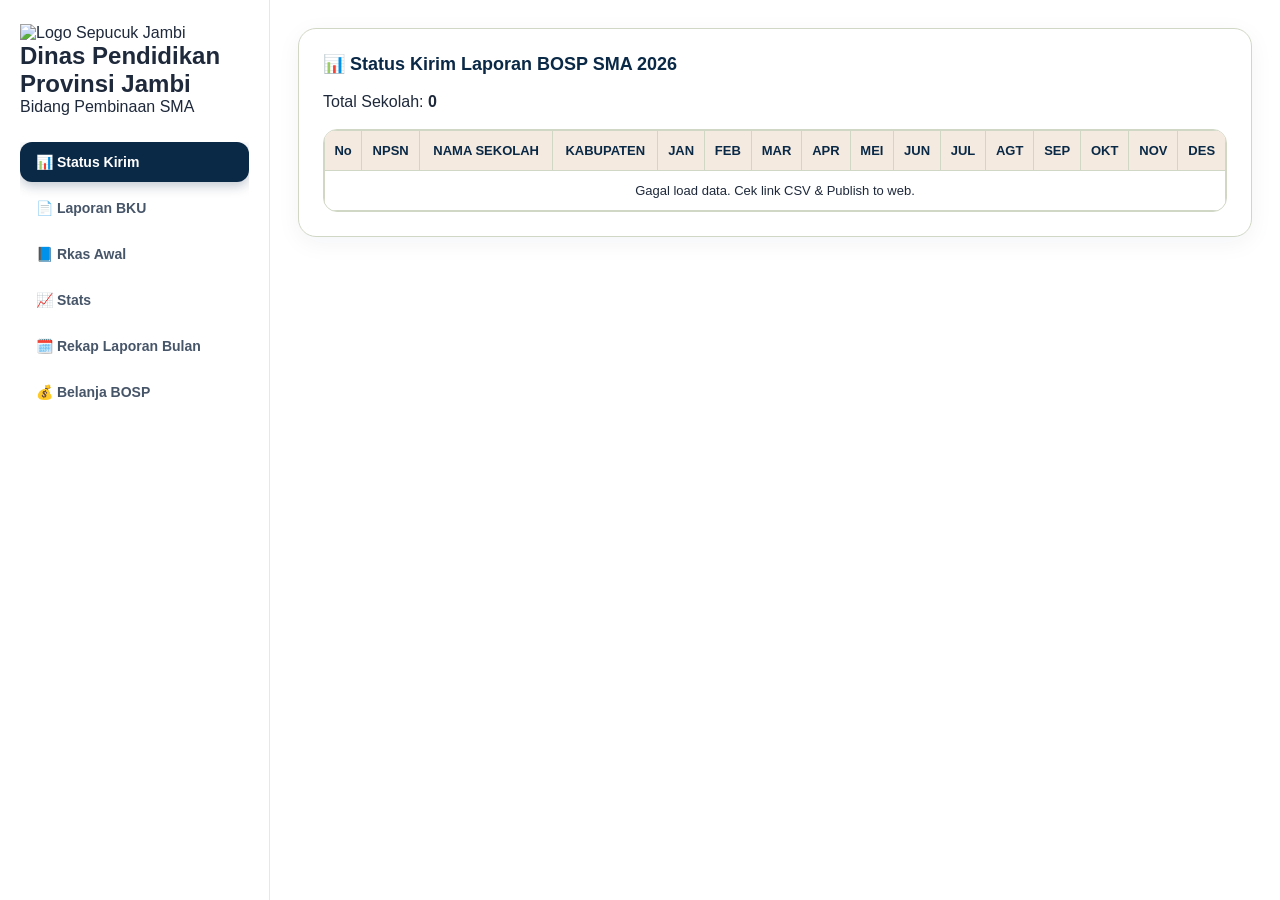
==== index.html @ 5ab10ee8 "index.html" ====
<!DOCTYPE html>
<html lang="id">
<head>
<meta charset="UTF-8"><meta name="viewport" content="width=device-width, initial-scale=1.0">
<link rel="icon" href="favicon.ico">
<title>Dashboard BOSP SMA Jambi 2026</title>
<style>
  :root{--navy:#0A2947;--beige:#F5EADF;--sage:#D1D7C5;--coklat:#8B5A2B;--coklat-hover:#6f4822;--abu:#f8f9fa;--border:#e5e7eb;--teks:#1e293b;}
  *{box-sizing:border-box;margin:0;padding:0;font-family:'Segoe UI',sans-serif}
  body{display:flex;min-height:100vh;background:var(--abu);color:var(--teks)}
.sidebar{width:270px;background:#fff;border-right:1px solid var(--border);padding:24px 20px;display:flex;flex-direction:column;gap:14px;flex-shrink:0;height:100vh;position:sticky;top:0}
.sidebar.logo{display:flex;flex-direction:column;align-items:center;gap:12px;padding-bottom:20px;border-bottom:1px solid var(--sage);text-align:center} /* CENTER TOTAL */
.sidebar.logo img{width:48px!important;height:48px!important;object-fit:contain;background:#fff} /* KECILIN JADI 48PX */
.sidebar.logo.judul{display:flex;flex-direction:column;gap:3px}
.sidebar.logo h2{font-size:15px;font-weight:800;line-height:1.3;color:var(--navy)}
.sidebar.logo p{font-size:12px;font-weight:400;line-height:1.3;color:#475569}
.menu{list-style:none;display:flex;flex-direction:column;gap:6px;margin-top:12px;overflow-y:auto}
.menu a{display:flex;align-items:center;gap:12px;padding:12px 16px;border-radius:12px;text-decoration:none;color:#475569;font-weight:600;font-size:14px;transition:.2s}
.menu a:hover{background:var(--beige);color:var(--navy)}
.menu a.active{background:var(--navy);color:#fff;box-shadow:0 4px 12px rgba(10,41,71,.25)}
.main{flex:1;padding:28px;overflow-y:auto;background:#fff}
.page{display:none}.page.active{display:block;animation:fade.3s}
@keyframes fade{from{opacity:0;transform:translateY(8px)}to{opacity:1}}
.card{background:#fff;border:1px solid var(--sage);border-radius:18px;padding:24px;box-shadow:0 6px 24px rgba(10,41,71,.05)}
.card h3{font-size:18px;margin-bottom:18px;font-weight:800;color:var(--navy)}
.form-grid{display:grid;grid-template-columns:1fr 1fr auto;gap:14px;align-items:end}
input,select{width:100%;padding:12px 14px;border:1.5px solid var(--sage);border-radius:12px;font-size:14px}
input:focus,select:focus{outline:none;border-color:var(--navy);box-shadow:0 0 0 3px rgba(10,41,71,.1)}
.btn-primary{background:linear-gradient(180deg,var(--coklat),var(--coklat-hover));color:#fff;border:none;padding:12px 22px;border-radius:12px;font-weight:800;cursor:pointer;box-shadow:0 4px 0 var(--coklat-hover)}
.btn-primary:hover{transform:translateY(-2px)}
table{width:100%;border-collapse:collapse;font-size:13px}
th,td{border:1px solid var(--sage);padding:12px 8px;text-align:center;white-space:nowrap}
th{background:var(--beige);position:sticky;top:0;color:var(--navy);font-weight:800}
td.kiri{text-align:left;font-weight:600}
.ok{color:var(--coklat);font-weight:700}
.kosong{color:#94a3b8}
.table-wrap{overflow-x:auto;margin-top:18px;border:1px solid var(--sage);border-radius:14px}
@media(max-width:900px){body{flex-direction:column}.sidebar{width:100%;height:auto;position:relative}.menu{flex-direction:row;overflow-x:auto}}
</style>
</head>
<body>
  <aside class="sidebar">
    <div class="logo">
      <img src="https://i.ibb.co.com/ppSq2Ly/logo-jambi.png" alt="Logo Sepucuk Jambi">
      <div class="judul">
        <h2>Dinas Pendidikan<br>Provinsi Jambi</h2>
        <p>Bidang Pembinaan SMA</p>
      </div>
    </div>
    <ul class="menu">
      <li><a href="#" class="active" data-page="status">📊 Status Kirim</a></li>
      <li><a href="#" data-page="bku">📄 Laporan BKU</a></li>
      <li><a href="#" data-page="rkas">📘 Rkas Awal</a></li>
      <li><a href="#" data-page="stats">📈 Stats</a></li>
      <li><a href="#" data-page="rekap">🗓️ Rekap Laporan Bulan</a></li>
      <li><a href="#" data-page="belanja">💰 Belanja BOSP</a></li>
    </ul>
  </aside>
  <main class="main">
    <section id="status" class="page active"><div class="card"><h3>📊 Status Kirim Laporan BOSP SMA 2026</h3><p>Total Sekolah: <b id="totalSekolah">0</b></p><div class="table-wrap"><table id="tabelStatus"><thead><tr><th>No</th><th class="kiri">NPSN</th><th class="kiri">NAMA SEKOLAH</th><th class="kiri">KABUPATEN</th><th>JAN</th><th>FEB</th><th>MAR</th><th>APR</th><th>MEI</th><th>JUN</th><th>JUL</th><th>AGT</th><th>SEP</th><th>OKT</th><th>NOV</th><th>DES</th></tr></thead><tbody><tr><td colspan="16">Loading data...</td></tr></tbody></table></div></div></section>
    <section id="bku" class="page"><div class="card" style="max-width:720px;margin:auto"><h3>📄 Cetak Laporan BKU Bulanan</h3><div class="form-grid"><div><label style="font-weight:600;font-size:13px;margin-bottom:6px;display:block">NPSN</label><input id="npsnBku" placeholder="Masukkan NPSN"></div><div><label style="font-weight:600;font-size:13px;margin-bottom:6px;display:block">Bulan</label><select id="bulanBku"><option value="">Pilih Bulan</option><option value="JAN26">Januari</option><option value="FEB26">Februari</option><option value="MAR26">Maret</option><option value="APR26">April</option><option value="MEI26">Mei</option><option value="JUN26">Juni</option><option value="JUL26">Juli</option><option value="AGT26">Agustus</option><option value="SEP26">September</option><option value="OKT26">Oktober</option><option value="NOV26">November</option><option value="DES26">Desember</option></select></div><button class="btn-primary" id="btnCetak">🔍 CEK & CETAK</button></div><p id="infoBku" style="margin-top:14px;font-size:13px;color:#64748b"></p></div></section>
    <section id="rkas" class="page"><div class="card"><h3>📘 Rkas Awal</h3><p>Form Rkas akan ditaruh di sini.</p></div></section>
    <section id="stats" class="page"><div class="card"><h3>📈 Stats</h3><p>Grafik statistik akan ditaruh di sini.</p></div></section>
    <section id="rekap" class="page"><div class="card"><h3>🗓️ Rekap Laporan Bulan</h3><p>Rekap per bulan semua sekolah akan di sini.</p></div></section>
    <section id="belanja" class="page"><div class="card"><h3>💰 Belanja BOSP</h3><p>Form input dan rekap belanja BOSP di sini.</p></div></section>
  </main>
<script>
const CSV_URL = "https://docs.google.com/spreadsheets/d/e/2PACX-1vQ17qZcvWRGHo65k8CHYCVrt5AyqBP93CDWitjoxNddLkT85VXbqN19xkOOd3CEF5yad4l41Twpj-hG/pub?gid=102046414&output=csv";
let dataSekolah = [];
document.querySelectorAll('.menu a').forEach(a=>{a.onclick=e=>{e.preventDefault();document.querySelectorAll('.menu a').forEach(x=>x.classList.remove('active'));a.classList.add('active');document.querySelectorAll('.page').forEach(p=>p.classList.remove('active'));document.getElementById(a.dataset.page).classList.add('active');window.scrollTo(0,0)}});
const findIdx=(header,names)=>{const h=header.map(x=>(x||'').toString().trim().toUpperCase());for(const n of names){const i=h.indexOf(n.toUpperCase().trim());if(i>-1)return i}return -1};
async function loadData(){if(dataSekolah.length>0)return;try{const res=await fetch(CSV_URL);const txt=await res.text();const rows=txt.trim().split('\n').map(r=>r.split(','));const header=rows[0];const iNPSN=findIdx(header,['NPSN']);const iNama=findIdx(header,['NAMA SEKOLAH','NAMA','SEKOLAH']);const iKab=findIdx(header,['KABUPATEN','KOTA','KAB/KOTA']);const iBulan={'JAN26':findIdx(header,['JAN26','JAN']),'FEB26':findIdx(header,['FEB26','FEB']),'MAR26':findIdx(header,['MAR26','MAR']),'APR26':findIdx(header,['APR26','APR']),'MEI26':findIdx(header,['MEI26','MEI','MAY']),'JUN26':findIdx(header,['JUN26','JUN']),'JUL26':findIdx(header,['JUL26','JUL']),'AGT26':findIdx(header,['AGT26','AGS26','AGU26','AUG']),'SEP26':findIdx(header,['SEP26','SEP']),'OKT26':findIdx(header,['OKT26','OCT']),'NOV26':findIdx(header,['NOV26','NOV']),'DES26':findIdx(header,['DES26','DEC'])};dataSekolah=rows.slice(1).map(r=>({npsn:iNPSN>-1?r[iNPSN].trim():'',nama:iNama>-1?r[iNama].trim():'',kab:iKab>-1?r.trim():'',jan:iBulan.JAN26>-1?r[iBulan.JAN26].trim():'',feb:iBulan.FEB26>-1?r[iBulan.FEB26].trim():'',mar:iBulan.MAR26>-1?r[iBulan.MAR26].trim():'',apr:iBulan.APR26>-1?r[iBulan.APR26].trim():'',mei:iBulan.MEI26>-1?r[iBulan.MEI26].trim():'',jun:iBulan.JUN26>-1?r[iBulan.JUN26].trim():'',jul:iBulan.JUL26>-1?r[iBulan.JUL26].trim():'',agt:iBulan.AGT26>-1?r[iBulan.AGT26].trim():'',sep:iBulan.SEP26>-1?r[iBulan.SEP26].trim():'',okt:iBulan.OKT26>-1?r[iBulan.OKT26].trim():'',nov:iBulan.NOV26>-1?r[iBulan.NOV26].trim():'',des:iBulan.DES26>-1?r[iBulan.DES26].trim():''}));renderTabel()}catch(e){console.error(e);document.querySelector('#tabelStatus tbody').innerHTML=`<tr><td colspan="16">Gagal load data. Cek link CSV & Publish to web.</td></tr>`}}
function renderTabel(){document.getElementById('totalSekolah').textContent=dataSekolah.length;const body=document.querySelector('#tabelStatus tbody');if(dataSekolah.length===0)return body.innerHTML=`<tr><td colspan="16">Data kosong</td></tr>`;body.innerHTML=dataSekolah.map((s,i)=>`<tr><td>${i+1}</td><td class="kiri">${s.npsn||'-'}</td><td class="kiri">${s.nama||'-'}</td><td class="kiri">${s.kab||'-'}</td>${['jan','feb','mar','apr','mei','jun','jul','agt','sep','okt','nov','des'].map(m=>`<td>${s[m]?'<span class="ok">✅</span>':'<span class="kosong">⌛</span>'}</td>`).join('')}</tr>`).join('')}
document.getElementById('btnCetak').onclick=()=>{const npsn=document.getElementById('npsnBku').value.trim();const bulan=document.getElementById('bulanBku').value;const info=document.getElementById('infoBku');if(!npsn||!bulan)return info.textContent='Isi NPSN dan Bulan dulu lur.';const sekolah=dataSekolah.find(s=>s.npsn===npsn);if(!sekolah)return info.textContent='NPSN tidak ditemukan di data.';if(!sekolah[bulan.toLowerCase()])return info.textContent=`Data bulan ${bulan} belum diisi ⏳`;info.textContent=`Data ditemukan ✅ Siap cetak untuk ${sekolah.nama}`;alert(`Nanti buka PDF untuk ${sekolah.nama} bulan ${bulan}`)}
loadData();
</script>
</body>
</html>
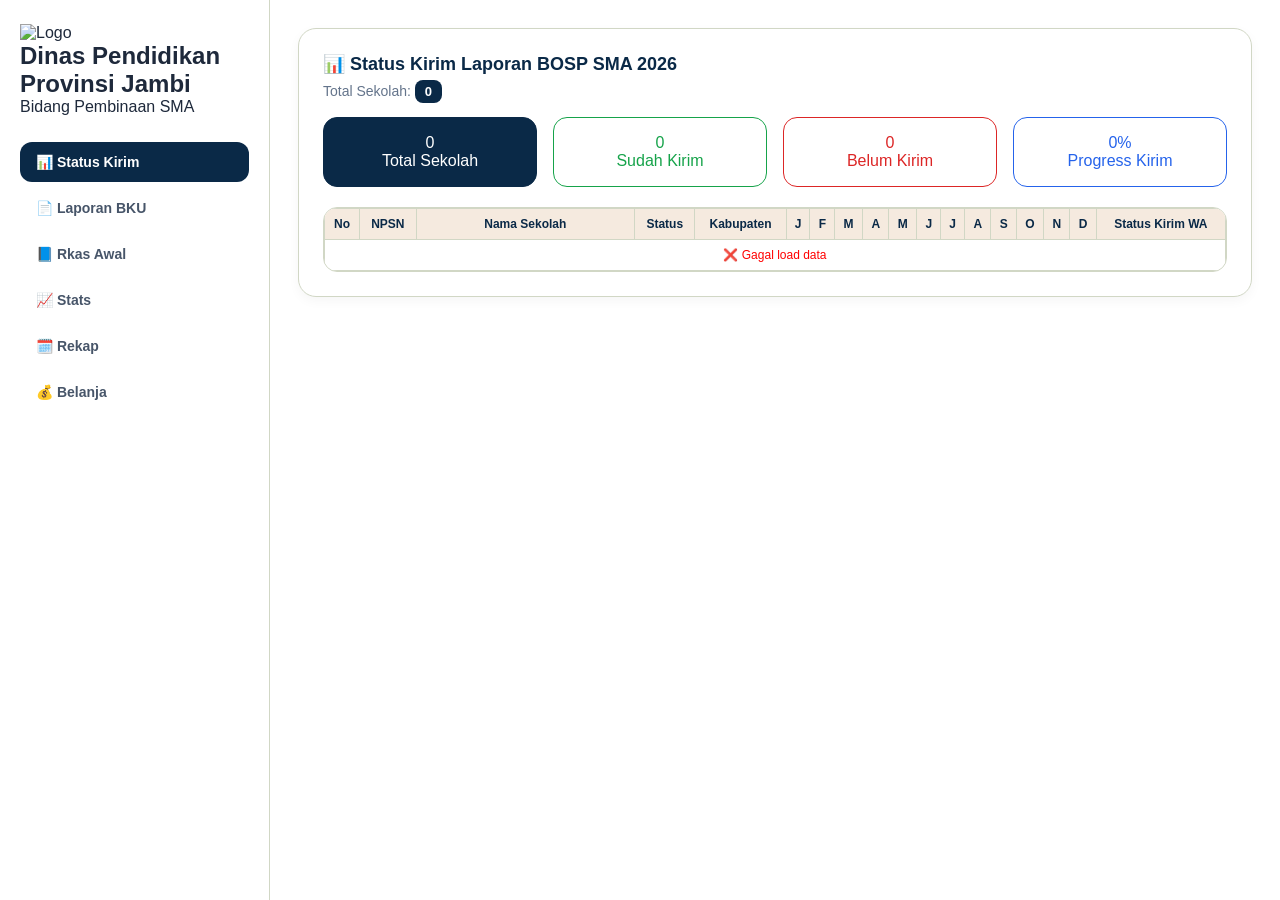
==== commit ab4fcbe2: "index.html" ====
--- a/index.html
+++ b/index.html
@@ -5,44 +5,50 @@
 <link rel="icon" href="favicon.ico">
 <title>Dashboard BOSP SMA Jambi 2026</title>
 <style>
-  :root{--navy:#0A2947;--beige:#F5EADF;--sage:#D1D7C5;--coklat:#8B5A2B;--coklat-hover:#6f4822;--abu:#f8f9fa;--border:#e5e7eb;--teks:#1e293b;}
+  :root{--navy:#0A2947;--beige:#F5EADF;--sage:#D1D7C5;--hijau:#16a34a;--merah:#dc2626;--biru:#2563eb;}
   *{box-sizing:border-box;margin:0;padding:0;font-family:'Segoe UI',sans-serif}
-  body{display:flex;min-height:100vh;background:var(--abu);color:var(--teks)}
-.sidebar{width:270px;background:#fff;border-right:1px solid var(--border);padding:24px 20px;display:flex;flex-direction:column;gap:14px;flex-shrink:0;height:100vh;position:sticky;top:0}
-.sidebar.logo{display:flex;flex-direction:column;align-items:center;gap:12px;padding-bottom:20px;border-bottom:1px solid var(--sage);text-align:center} /* CENTER TOTAL */
-.sidebar.logo img{width:48px!important;height:48px!important;object-fit:contain;background:#fff} /* KECILIN JADI 48PX */
-.sidebar.logo.judul{display:flex;flex-direction:column;gap:3px}
+  body{display:flex;min-height:100vh;background:#f8f9fa;color:#1e293b}
+.sidebar{width:270px;background:#fff;border-right:1px solid var(--sage);padding:24px 20px;display:flex;flex-direction:column;gap:14px;flex-shrink:0;height:100vh;position:sticky;top:0}
+.sidebar.logo{display:flex;flex-direction:column;align-items:center;gap:12px;padding-bottom:20px;border-bottom:1px solid var(--sage);text-align:center}
+.sidebar.logo img{width:48px;height:48px;object-fit:contain}
 .sidebar.logo h2{font-size:15px;font-weight:800;line-height:1.3;color:var(--navy)}
-.sidebar.logo p{font-size:12px;font-weight:400;line-height:1.3;color:#475569}
-.menu{list-style:none;display:flex;flex-direction:column;gap:6px;margin-top:12px;overflow-y:auto}
-.menu a{display:flex;align-items:center;gap:12px;padding:12px 16px;border-radius:12px;text-decoration:none;color:#475569;font-weight:600;font-size:14px;transition:.2s}
-.menu a:hover{background:var(--beige);color:var(--navy)}
-.menu a.active{background:var(--navy);color:#fff;box-shadow:0 4px 12px rgba(10,41,71,.25)}
+.sidebar.logo p{font-size:12px;font-weight:400;color:#475569}
+.menu{list-style:none;display:flex;flex-direction:column;gap:6px;margin-top:12px}
+.menu a{display:flex;align-items:center;gap:12px;padding:12px 16px;border-radius:12px;text-decoration:none;color:#475569;font-weight:600;font-size:14px}
+.menu a.active{background:var(--navy);color:#fff}
 .main{flex:1;padding:28px;overflow-y:auto;background:#fff}
-.page{display:none}.page.active{display:block;animation:fade.3s}
-@keyframes fade{from{opacity:0;transform:translateY(8px)}to{opacity:1}}
-.card{background:#fff;border:1px solid var(--sage);border-radius:18px;padding:24px;box-shadow:0 6px 24px rgba(10,41,71,.05)}
-.card h3{font-size:18px;margin-bottom:18px;font-weight:800;color:var(--navy)}
-.form-grid{display:grid;grid-template-columns:1fr 1fr auto;gap:14px;align-items:end}
-input,select{width:100%;padding:12px 14px;border:1.5px solid var(--sage);border-radius:12px;font-size:14px}
-input:focus,select:focus{outline:none;border-color:var(--navy);box-shadow:0 0 0 3px rgba(10,41,71,.1)}
-.btn-primary{background:linear-gradient(180deg,var(--coklat),var(--coklat-hover));color:#fff;border:none;padding:12px 22px;border-radius:12px;font-weight:800;cursor:pointer;box-shadow:0 4px 0 var(--coklat-hover)}
-.btn-primary:hover{transform:translateY(-2px)}
-table{width:100%;border-collapse:collapse;font-size:13px}
-th,td{border:1px solid var(--sage);padding:12px 8px;text-align:center;white-space:nowrap}
+.page{display:none}.page.active{display:block}
+.card{background:#fff;border:1px solid var(--sage);border-radius:18px;padding:24px;box-shadow:0 4px 12px rgba(0,0,0,.04)}
+.card h3{font-size:18px;margin-bottom:8px;font-weight:800;color:var(--navy)}
+.card p.sub{color:#64748b;font-size:14px;margin-bottom:18px}
+.stats-grid{display:grid;grid-template-columns:repeat(4,1fr);gap:16px;margin-bottom:20px}
+.stat-card{border:1px solid var(--sage);border-radius:14px;padding:16px;text-align:center;background:#fff}
+.stat-card.angka{font-size:28px;font-weight:800;margin-bottom:4px}
+.stat-card.label{font-size:12px;color:#64748b;font-weight:600}
+.stat-total{border-color:var(--navy);background:var(--navy);color:#fff}
+.stat-sudah{border-color:var(--hijau);color:var(--hijau)}
+.stat-belum{border-color:var(--merah);color:var(--merah)}
+.stat-persen{border-color:var(--biru);color:var(--biru)}
+table{width:100%;border-collapse:collapse;font-size:12px}
+th,td{border:1px solid var(--sage);padding:8px 6px;text-align:center;white-space:nowrap}
 th{background:var(--beige);position:sticky;top:0;color:var(--navy);font-weight:800}
 td.kiri{text-align:left;font-weight:600}
-.ok{color:var(--coklat);font-weight:700}
-.kosong{color:#94a3b8}
-.table-wrap{overflow-x:auto;margin-top:18px;border:1px solid var(--sage);border-radius:14px}
-@media(max-width:900px){body{flex-direction:column}.sidebar{width:100%;height:auto;position:relative}.menu{flex-direction:row;overflow-x:auto}}
+.ok{color:var(--hijau);font-weight:700;font-size:15px}
+.kosong{color:#cbd5e1;font-size:15px}
+.status-badge{padding:3px 8px;border-radius:6px;font-size:11px;font-weight:700;color:#fff}
+.status-aktif{background:var(--hijau)}
+.status-tidak{background:var(--merah)}
+.wa-badge{padding:3px 8px;border-radius:6px;font-size:11px;font-weight:700;background:var(--navy);color:#fff}
+.table-wrap{overflow-x:auto;margin-top:18px;border:1px solid var(--sage);border-radius:14px;max-height:60vh}
+.badge{background:var(--navy);color:#fff;padding:4px 10px;border-radius:8px;font-size:13px;font-weight:700}
+@media(max-width:900px){.stats-grid{grid-template-columns:repeat(2,1fr)}}
 </style>
 </head>
 <body>
   <aside class="sidebar">
     <div class="logo">
-      <img src="https://i.ibb.co.com/ppSq2Ly/logo-jambi.png" alt="Logo Sepucuk Jambi">
-      <div class="judul">
+      <img src="https://i.ibb.co.com/ppSq2Ly/logo-jambi.png" alt="Logo">
+      <div>
         <h2>Dinas Pendidikan<br>Provinsi Jambi</h2>
         <p>Bidang Pembinaan SMA</p>
       </div>
@@ -52,26 +58,125 @@
       <li><a href="#" data-page="bku">📄 Laporan BKU</a></li>
       <li><a href="#" data-page="rkas">📘 Rkas Awal</a></li>
       <li><a href="#" data-page="stats">📈 Stats</a></li>
-      <li><a href="#" data-page="rekap">🗓️ Rekap Laporan Bulan</a></li>
-      <li><a href="#" data-page="belanja">💰 Belanja BOSP</a></li>
+      <li><a href="#" data-page="rekap">🗓️ Rekap</a></li>
+      <li><a href="#" data-page="belanja">💰 Belanja</a></li>
     </ul>
   </aside>
   <main class="main">
-    <section id="status" class="page active"><div class="card"><h3>📊 Status Kirim Laporan BOSP SMA 2026</h3><p>Total Sekolah: <b id="totalSekolah">0</b></p><div class="table-wrap"><table id="tabelStatus"><thead><tr><th>No</th><th class="kiri">NPSN</th><th class="kiri">NAMA SEKOLAH</th><th class="kiri">KABUPATEN</th><th>JAN</th><th>FEB</th><th>MAR</th><th>APR</th><th>MEI</th><th>JUN</th><th>JUL</th><th>AGT</th><th>SEP</th><th>OKT</th><th>NOV</th><th>DES</th></tr></thead><tbody><tr><td colspan="16">Loading data...</td></tr></tbody></table></div></div></section>
-    <section id="bku" class="page"><div class="card" style="max-width:720px;margin:auto"><h3>📄 Cetak Laporan BKU Bulanan</h3><div class="form-grid"><div><label style="font-weight:600;font-size:13px;margin-bottom:6px;display:block">NPSN</label><input id="npsnBku" placeholder="Masukkan NPSN"></div><div><label style="font-weight:600;font-size:13px;margin-bottom:6px;display:block">Bulan</label><select id="bulanBku"><option value="">Pilih Bulan</option><option value="JAN26">Januari</option><option value="FEB26">Februari</option><option value="MAR26">Maret</option><option value="APR26">April</option><option value="MEI26">Mei</option><option value="JUN26">Juni</option><option value="JUL26">Juli</option><option value="AGT26">Agustus</option><option value="SEP26">September</option><option value="OKT26">Oktober</option><option value="NOV26">November</option><option value="DES26">Desember</option></select></div><button class="btn-primary" id="btnCetak">🔍 CEK & CETAK</button></div><p id="infoBku" style="margin-top:14px;font-size:13px;color:#64748b"></p></div></section>
-    <section id="rkas" class="page"><div class="card"><h3>📘 Rkas Awal</h3><p>Form Rkas akan ditaruh di sini.</p></div></section>
-    <section id="stats" class="page"><div class="card"><h3>📈 Stats</h3><p>Grafik statistik akan ditaruh di sini.</p></div></section>
-    <section id="rekap" class="page"><div class="card"><h3>🗓️ Rekap Laporan Bulan</h3><p>Rekap per bulan semua sekolah akan di sini.</p></div></section>
-    <section id="belanja" class="page"><div class="card"><h3>💰 Belanja BOSP</h3><p>Form input dan rekap belanja BOSP di sini.</p></div></section>
+    <section id="status" class="page active">
+      <div class="card">
+        <h3>📊 Status Kirim Laporan BOSP SMA 2026</h3>
+        <p class="sub">Total Sekolah: <span class="badge" id="totalSekolah">0</span></p>
+
+        <div class="stats-grid">
+          <div class="stat-card stat-total">
+            <div class="angka" id="statTotal">0</div>
+            <div class="label">Total Sekolah</div>
+          </div>
+          <div class="stat-card stat-sudah">
+            <div class="angka" id="statSudah">0</div>
+            <div class="label">Sudah Kirim</div>
+          </div>
+          <div class="stat-card stat-belum">
+            <div class="angka" id="statBelum">0</div>
+            <div class="label">Belum Kirim</div>
+          </div>
+          <div class="stat-card stat-persen">
+            <div class="angka" id="statPersen">0%</div>
+            <div class="label">Progress Kirim</div>
+          </div>
+        </div>
+
+        <div class="table-wrap">
+          <table id="tabelStatus">
+            <thead>
+              <tr>
+                <th>No</th>
+                <th class="kiri">NPSN</th>
+                <th class="kiri" style="min-width:180px">Nama Sekolah</th>
+                <th>Status</th>
+                <th class="kiri">Kabupaten</th>
+                <th>J</th><th>F</th><th>M</th><th>A</th><th>M</th><th>J</th><th>J</th><th>A</th><th>S</th><th>O</th><th>N</th><th>D</th>
+                <th>Status Kirim WA</th>
+              </tr>
+            </thead>
+            <tbody><tr><td colspan="18">⏳ Loading...</td></tr></tbody>
+          </table>
+        </div>
+      </div>
+    </section>
+    <section id="bku" class="page"><div class="card"><h3>📄 Laporan BKU</h3></div></section>
+    <section id="rkas" class="page"><div class="card"><h3>📘 Rkas Awal</h3></div></section>
+    <section id="stats" class="page"><div class="card"><h3>📈 Stats</h3></div></section>
+    <section id="rekap" class="page"><div class="card"><h3>🗓️ Rekap</h3></div></section>
+    <section id="belanja" class="page"><div class="card"><h3>💰 Belanja</h3></div></section>
   </main>
 <script>
-const CSV_URL = "https://docs.google.com/spreadsheets/d/e/2PACX-1vQ17qZcvWRGHo65k8CHYCVrt5AyqBP93CDWitjoxNddLkT85VXbqN19xkOOd3CEF5yad4l41Twpj-hG/pub?gid=102046414&output=csv";
+const CSV_URL = "https://docs.google.com/spreadsheets/d/e/2PACX-1vTNn0ZAz-vXzFtyT2PTWH05V-RjZtHI4AK3VfOhqOc0bAxo2X_kp21i96tBBjMs04_XWs_0-Sa_nCSc/pub?gid=147011660&single=true&output=csv";
 let dataSekolah = [];
-document.querySelectorAll('.menu a').forEach(a=>{a.onclick=e=>{e.preventDefault();document.querySelectorAll('.menu a').forEach(x=>x.classList.remove('active'));a.classList.add('active');document.querySelectorAll('.page').forEach(p=>p.classList.remove('active'));document.getElementById(a.dataset.page).classList.add('active');window.scrollTo(0,0)}});
-const findIdx=(header,names)=>{const h=header.map(x=>(x||'').toString().trim().toUpperCase());for(const n of names){const i=h.indexOf(n.toUpperCase().trim());if(i>-1)return i}return -1};
-async function loadData(){if(dataSekolah.length>0)return;try{const res=await fetch(CSV_URL);const txt=await res.text();const rows=txt.trim().split('\n').map(r=>r.split(','));const header=rows[0];const iNPSN=findIdx(header,['NPSN']);const iNama=findIdx(header,['NAMA SEKOLAH','NAMA','SEKOLAH']);const iKab=findIdx(header,['KABUPATEN','KOTA','KAB/KOTA']);const iBulan={'JAN26':findIdx(header,['JAN26','JAN']),'FEB26':findIdx(header,['FEB26','FEB']),'MAR26':findIdx(header,['MAR26','MAR']),'APR26':findIdx(header,['APR26','APR']),'MEI26':findIdx(header,['MEI26','MEI','MAY']),'JUN26':findIdx(header,['JUN26','JUN']),'JUL26':findIdx(header,['JUL26','JUL']),'AGT26':findIdx(header,['AGT26','AGS26','AGU26','AUG']),'SEP26':findIdx(header,['SEP26','SEP']),'OKT26':findIdx(header,['OKT26','OCT']),'NOV26':findIdx(header,['NOV26','NOV']),'DES26':findIdx(header,['DES26','DEC'])};dataSekolah=rows.slice(1).map(r=>({npsn:iNPSN>-1?r[iNPSN].trim():'',nama:iNama>-1?r[iNama].trim():'',kab:iKab>-1?r.trim():'',jan:iBulan.JAN26>-1?r[iBulan.JAN26].trim():'',feb:iBulan.FEB26>-1?r[iBulan.FEB26].trim():'',mar:iBulan.MAR26>-1?r[iBulan.MAR26].trim():'',apr:iBulan.APR26>-1?r[iBulan.APR26].trim():'',mei:iBulan.MEI26>-1?r[iBulan.MEI26].trim():'',jun:iBulan.JUN26>-1?r[iBulan.JUN26].trim():'',jul:iBulan.JUL26>-1?r[iBulan.JUL26].trim():'',agt:iBulan.AGT26>-1?r[iBulan.AGT26].trim():'',sep:iBulan.SEP26>-1?r[iBulan.SEP26].trim():'',okt:iBulan.OKT26>-1?r[iBulan.OKT26].trim():'',nov:iBulan.NOV26>-1?r[iBulan.NOV26].trim():'',des:iBulan.DES26>-1?r[iBulan.DES26].trim():''}));renderTabel()}catch(e){console.error(e);document.querySelector('#tabelStatus tbody').innerHTML=`<tr><td colspan="16">Gagal load data. Cek link CSV & Publish to web.</td></tr>`}}
-function renderTabel(){document.getElementById('totalSekolah').textContent=dataSekolah.length;const body=document.querySelector('#tabelStatus tbody');if(dataSekolah.length===0)return body.innerHTML=`<tr><td colspan="16">Data kosong</td></tr>`;body.innerHTML=dataSekolah.map((s,i)=>`<tr><td>${i+1}</td><td class="kiri">${s.npsn||'-'}</td><td class="kiri">${s.nama||'-'}</td><td class="kiri">${s.kab||'-'}</td>${['jan','feb','mar','apr','mei','jun','jul','agt','sep','okt','nov','des'].map(m=>`<td>${s[m]?'<span class="ok">✅</span>':'<span class="kosong">⌛</span>'}</td>`).join('')}</tr>`).join('')}
-document.getElementById('btnCetak').onclick=()=>{const npsn=document.getElementById('npsnBku').value.trim();const bulan=document.getElementById('bulanBku').value;const info=document.getElementById('infoBku');if(!npsn||!bulan)return info.textContent='Isi NPSN dan Bulan dulu lur.';const sekolah=dataSekolah.find(s=>s.npsn===npsn);if(!sekolah)return info.textContent='NPSN tidak ditemukan di data.';if(!sekolah[bulan.toLowerCase()])return info.textContent=`Data bulan ${bulan} belum diisi ⏳`;info.textContent=`Data ditemukan ✅ Siap cetak untuk ${sekolah.nama}`;alert(`Nanti buka PDF untuk ${sekolah.nama} bulan ${bulan}`)}
+
+document.querySelectorAll('.menu a').forEach(a=>{a.onclick=e=>{e.preventDefault();document.querySelectorAll('.menu a').forEach(x=>x.classList.remove('active'));a.classList.add('active');document.querySelectorAll('.page').forEach(p=>p.classList.remove('active'));document.getElementById(a.dataset.page).classList.add('active');}});
+
+const clean=(s)=>s.toLowerCase().replace(/^[a-z]\./,'').trim();
+
+async function loadData(){
+  if(dataSekolah.length>0)return;
+  try{
+    const res=await fetch(CSV_URL+'&t='+Date.now());
+    const txt=await res.text();
+    const rows=txt.trim().split('\n').map(r=>r.split(','));
+    const header=rows[0].map(clean);
+
+    const iNo=header.indexOf('no');
+    const iNPSN=header.indexOf('npsn');
+    const iNama=header.indexOf('nama sekolah');
+    const iStatus=header.indexOf('status');
+    const iKab=header.indexOf('kabupaten');
+    const iWa=header.indexOf('status kirim');
+    const bulan={
+      jan:header.indexOf('januari'),feb:header.indexOf('februari'),mar:header.indexOf('maret'),apr:header.indexOf('april'),
+      mei:header.indexOf('mei'),jun:header.indexOf('juni'),jul:header.indexOf('juli'),agt:header.indexOf('agustus'),
+      sep:header.indexOf('september'),okt:header.indexOf('oktober'),nov:header.indexOf('nopember'),des:header.indexOf('desember')
+    };
+
+    dataSekolah=rows.slice(1).filter(r=>r[iNPSN]).map(r=>({
+      no:r[iNo]?.trim()||'',npsn:r[iNPSN]?.trim()||'-',nama:r[iNama]?.trim()||'-',status:r[iStatus]?.trim()||'',
+      kab:r?.trim()||'-',wa:r[iWa]?.trim()||'',
+      jan:bulan.jan>-1?r[bulan.jan].trim():'',feb:bulan.feb>-1?r[bulan.feb].trim():'',mar:bulan.mar>-1?r[bulan.mar].trim():'',apr:bulan.apr>-1?r[bulan.apr].trim():'',
+      mei:bulan.mei>-1?r[bulan.mei].trim():'',jun:bulan.jun>-1?r[bulan.jun].trim():'',jul:bulan.jul>-1?r[bulan.jul].trim():'',agt:bulan.agt>-1?r[bulan.agt].trim():'',
+      sep:bulan.sep>-1?r[bulan.sep].trim():'',okt:bulan.okt>-1?r[bulan.okt].trim():'',nov:bulan.nov>-1?r[bulan.nov].trim():'',des:bulan.des>-1?r[bulan.des].trim():''
+    }));
+    renderTabel();
+  }catch(e){
+    console.error(e);
+    document.querySelector('#tabelStatus tbody').innerHTML=`<tr><td colspan="18" style="color:red">❌ Gagal load data</td></tr>`
+  }
+}
+
+function renderTabel(){
+  const total=dataSekolah.length;
+  const sudah=dataSekolah.filter(s=>['jan','feb','mar','apr','mei','jun','jul','agt','sep','okt','nov','des'].every(m=>s[m])).length;
+  const belum=total-sudah;
+  const persen=total>0?((sudah/total)*100).toFixed(1):0;
+
+  document.getElementById('totalSekolah').textContent=total;
+  document.getElementById('statTotal').textContent=total;
+  document.getElementById('statSudah').textContent=sudah;
+  document.getElementById('statBelum').textContent=belum;
+  document.getElementById('statPersen').textContent=persen+'%';
+
+  const body=document.querySelector('#tabelStatus tbody');
+  body.innerHTML=dataSekolah.map(s=>`
+    <tr>
+      <td>${s.no}</td>
+      <td class="kiri">${s.npsn}</td>
+      <td class="kiri">${s.nama}</td>
+      <td><span class="status-badge ${s.status.toLowerCase().includes('aktif')?'status-aktif':'status-tidak'}">${s.status||'-'}</span></td>
+      <td class="kiri">${s.kab}</td>
+      ${['jan','feb','mar','apr','mei','jun','jul','agt','sep','okt','nov','des'].map(m=>`<td>${s[m]?'<span class="ok">✓</span>':'<span class="kosong">○</span>'}</td>`).join('')}
+      <td><span class="wa-badge">${s.wa||'-'}</span></td>
+    </tr>`).join('');
+}
 loadData();
 </script>
 </body>
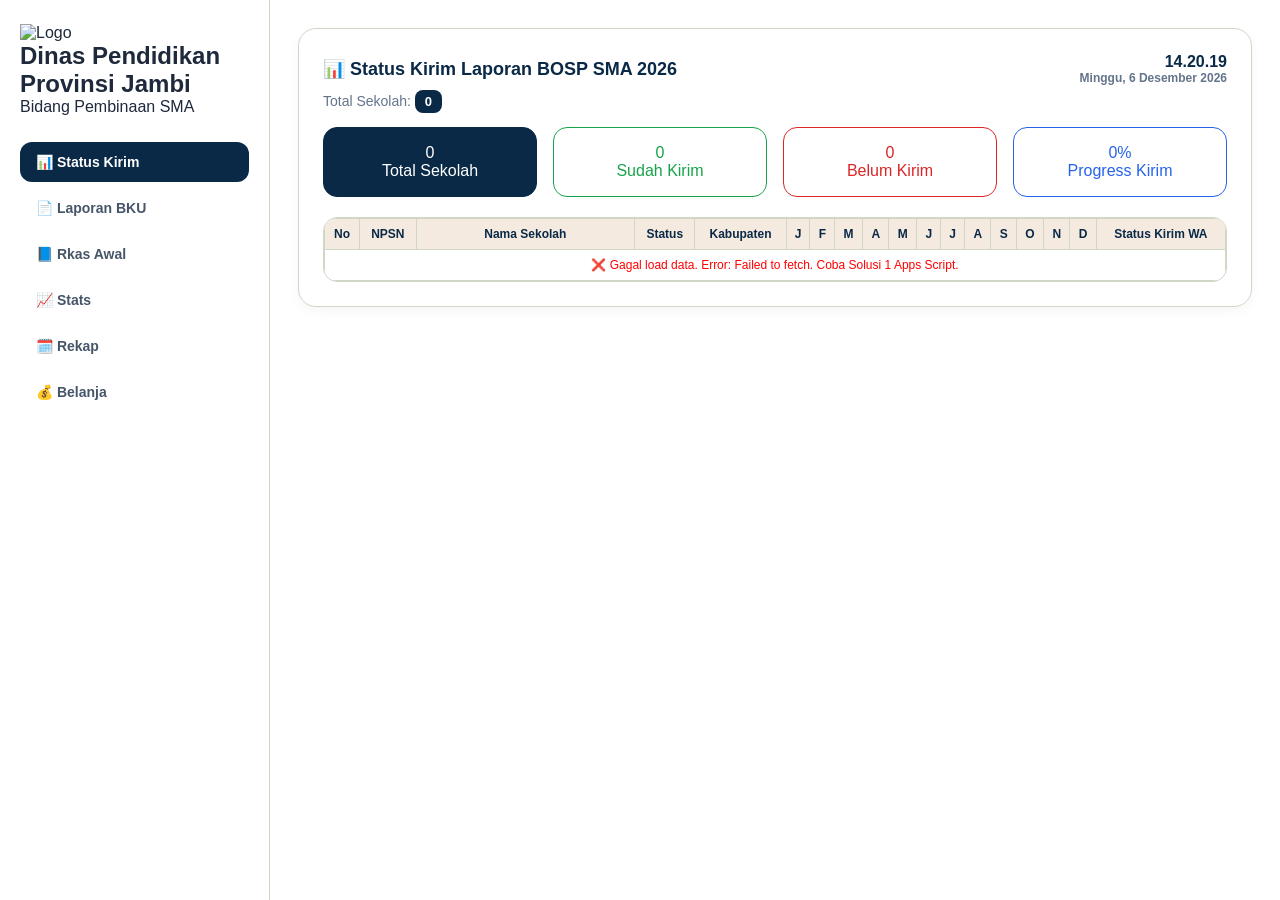
==== commit 8116c290: "index.html" ====
--- a/index.html
+++ b/index.html
@@ -2,7 +2,6 @@
 <html lang="id">
 <head>
 <meta charset="UTF-8"><meta name="viewport" content="width=device-width, initial-scale=1.0">
-<link rel="icon" href="favicon.ico">
 <title>Dashboard BOSP SMA Jambi 2026</title>
 <style>
   :root{--navy:#0A2947;--beige:#F5EADF;--sage:#D1D7C5;--hijau:#16a34a;--merah:#dc2626;--biru:#2563eb;}
@@ -19,13 +18,16 @@
 .main{flex:1;padding:28px;overflow-y:auto;background:#fff}
 .page{display:none}.page.active{display:block}
 .card{background:#fff;border:1px solid var(--sage);border-radius:18px;padding:24px;box-shadow:0 4px 12px rgba(0,0,0,.04)}
-.card h3{font-size:18px;margin-bottom:8px;font-weight:800;color:var(--navy)}
+.card-header{display:flex;justify-content:space-between;align-items:center;margin-bottom:8px;flex-wrap:wrap;gap:10px}
+.card h3{font-size:18px;font-weight:800;color:var(--navy)}
+.clock{font-size:12px;color:#64748b;font-weight:600;text-align:right}
+.clock #jam{font-size:16px;font-weight:800;color:var(--navy)}
 .card p.sub{color:#64748b;font-size:14px;margin-bottom:18px}
 .stats-grid{display:grid;grid-template-columns:repeat(4,1fr);gap:16px;margin-bottom:20px}
 .stat-card{border:1px solid var(--sage);border-radius:14px;padding:16px;text-align:center;background:#fff}
 .stat-card.angka{font-size:28px;font-weight:800;margin-bottom:4px}
 .stat-card.label{font-size:12px;color:#64748b;font-weight:600}
-.stat-total{border-color:var(--navy);background:var(--navy);color:#fff}
+.stat-total{border-color:var(--navy);background:var(--navy);color:#fff}.stat-total.label{color:#fff}
 .stat-sudah{border-color:var(--hijau);color:var(--hijau)}
 .stat-belum{border-color:var(--merah);color:var(--merah)}
 .stat-persen{border-color:var(--biru);color:var(--biru)}
@@ -36,8 +38,7 @@
 .ok{color:var(--hijau);font-weight:700;font-size:15px}
 .kosong{color:#cbd5e1;font-size:15px}
 .status-badge{padding:3px 8px;border-radius:6px;font-size:11px;font-weight:700;color:#fff}
-.status-aktif{background:var(--hijau)}
-.status-tidak{background:var(--merah)}
+.status-aktif{background:var(--hijau)}.status-tidak{background:var(--merah)}
 .wa-badge{padding:3px 8px;border-radius:6px;font-size:11px;font-weight:700;background:var(--navy);color:#fff}
 .table-wrap{overflow-x:auto;margin-top:18px;border:1px solid var(--sage);border-radius:14px;max-height:60vh}
 .badge{background:var(--navy);color:#fff;padding:4px 10px;border-radius:8px;font-size:13px;font-weight:700}
@@ -48,10 +49,7 @@
   <aside class="sidebar">
     <div class="logo">
       <img src="https://i.ibb.co.com/ppSq2Ly/logo-jambi.png" alt="Logo">
-      <div>
-        <h2>Dinas Pendidikan<br>Provinsi Jambi</h2>
-        <p>Bidang Pembinaan SMA</p>
-      </div>
+      <div><h2>Dinas Pendidikan<br>Provinsi Jambi</h2><p>Bidang Pembinaan SMA</p></div>
     </div>
     <ul class="menu">
       <li><a href="#" class="active" data-page="status">📊 Status Kirim</a></li>
@@ -65,117 +63,68 @@
   <main class="main">
     <section id="status" class="page active">
       <div class="card">
-        <h3>📊 Status Kirim Laporan BOSP SMA 2026</h3>
+        <div class="card-header">
+          <h3>📊 Status Kirim Laporan BOSP SMA 2026</h3>
+          <div class="clock"><div id="jam">00:00:00</div><div id="tanggal">Senin, 5 Mei 2026</div></div>
+        </div>
         <p class="sub">Total Sekolah: <span class="badge" id="totalSekolah">0</span></p>
-
         <div class="stats-grid">
-          <div class="stat-card stat-total">
-            <div class="angka" id="statTotal">0</div>
-            <div class="label">Total Sekolah</div>
-          </div>
-          <div class="stat-card stat-sudah">
-            <div class="angka" id="statSudah">0</div>
-            <div class="label">Sudah Kirim</div>
-          </div>
-          <div class="stat-card stat-belum">
-            <div class="angka" id="statBelum">0</div>
-            <div class="label">Belum Kirim</div>
-          </div>
-          <div class="stat-card stat-persen">
-            <div class="angka" id="statPersen">0%</div>
-            <div class="label">Progress Kirim</div>
-          </div>
+          <div class="stat-card stat-total"><div class="angka" id="statTotal">0</div><div class="label">Total Sekolah</div></div>
+          <div class="stat-card stat-sudah"><div class="angka" id="statSudah">0</div><div class="label">Sudah Kirim</div></div>
+          <div class="stat-card stat-belum"><div class="angka" id="statBelum">0</div><div class="label">Belum Kirim</div></div>
+          <div class="stat-card stat-persen"><div class="angka" id="statPersen">0%</div><div class="label">Progress Kirim</div></div>
         </div>
-
         <div class="table-wrap">
           <table id="tabelStatus">
-            <thead>
-              <tr>
-                <th>No</th>
-                <th class="kiri">NPSN</th>
-                <th class="kiri" style="min-width:180px">Nama Sekolah</th>
-                <th>Status</th>
-                <th class="kiri">Kabupaten</th>
-                <th>J</th><th>F</th><th>M</th><th>A</th><th>M</th><th>J</th><th>J</th><th>A</th><th>S</th><th>O</th><th>N</th><th>D</th>
-                <th>Status Kirim WA</th>
-              </tr>
-            </thead>
+            <thead><tr><th>No</th><th class="kiri">NPSN</th><th class="kiri" style="min-width:180px">Nama Sekolah</th><th>Status</th><th class="kiri">Kabupaten</th><th>J</th><th>F</th><th>M</th><th>A</th><th>M</th><th>J</th><th>J</th><th>A</th><th>S</th><th>O</th><th>N</th><th>D</th><th>Status Kirim WA</th></tr></thead>
             <tbody><tr><td colspan="18">⏳ Loading...</td></tr></tbody>
           </table>
         </div>
       </div>
     </section>
-    <section id="bku" class="page"><div class="card"><h3>📄 Laporan BKU</h3></div></section>
-    <section id="rkas" class="page"><div class="card"><h3>📘 Rkas Awal</h3></div></section>
-    <section id="stats" class="page"><div class="card"><h3>📈 Stats</h3></div></section>
-    <section id="rekap" class="page"><div class="card"><h3>🗓️ Rekap</h3></div></section>
-    <section id="belanja" class="page"><div class="card"><h3>💰 Belanja</h3></div></section>
   </main>
 <script>
 const CSV_URL = "https://docs.google.com/spreadsheets/d/e/2PACX-1vTNn0ZAz-vXzFtyT2PTWH05V-RjZtHI4AK3VfOhqOc0bAxo2X_kp21i96tBBjMs04_XWs_0-Sa_nCSc/pub?gid=147011660&single=true&output=csv";
+const PROXY_URL = "https://api.allorigins.win/raw?url="; // Proxy anti CORS
 let dataSekolah = [];
 
+function updateClock(){const now=new Date();document.getElementById('jam').textContent=now.toLocaleTimeString('id-ID',{timeZone:'Asia/Jakarta'});document.getElementById('tanggal').textContent=now.toLocaleDateString('id-ID',{weekday:'long',day:'numeric',month:'long',year:'numeric',timeZone:'Asia/Jakarta'});}
+setInterval(updateClock,1000);updateClock();
 document.querySelectorAll('.menu a').forEach(a=>{a.onclick=e=>{e.preventDefault();document.querySelectorAll('.menu a').forEach(x=>x.classList.remove('active'));a.classList.add('active');document.querySelectorAll('.page').forEach(p=>p.classList.remove('active'));document.getElementById(a.dataset.page).classList.add('active');}});
+const clean=(s)=>s.toLowerCase().replace(/^[a-z]\./,'').trim();
 
-const clean=(s)=>s.toLowerCase().replace(/^[a-z]\./,'').trim();
+function parseCSV(text){const rows=[];let row=[],cell='',inQuote=false;for(let i=0;i<text.length;i++){const c=text[i],n=text[i+1];if(c=='"'){if(inQuote&&n=='"'){cell+='"';i++}else inQuote=!inQuote}else if(c==','&&!inQuote){row.push(cell);cell=''}else if((c=='\n'||c=='\r')&&!inQuote){if(cell||row.length){row.push(cell);rows.push(row);row=[];cell=''}}else{cell+=c}}if(cell||row.length){row.push(cell);rows.push(row)}return rows;}
 
 async function loadData(){
   if(dataSekolah.length>0)return;
   try{
-    const res=await fetch(CSV_URL+'&t='+Date.now());
+    const res=await fetch(PROXY_URL+encodeURIComponent(CSV_URL+'&t='+Date.now())); // Pake proxy
+    if(!res.ok)throw new Error('HTTP '+res.status);
     const txt=await res.text();
-    const rows=txt.trim().split('\n').map(r=>r.split(','));
+    const rows=parseCSV(txt.trim());
     const header=rows[0].map(clean);
-
-    const iNo=header.indexOf('no');
-    const iNPSN=header.indexOf('npsn');
-    const iNama=header.indexOf('nama sekolah');
-    const iStatus=header.indexOf('status');
-    const iKab=header.indexOf('kabupaten');
-    const iWa=header.indexOf('status kirim');
-    const bulan={
-      jan:header.indexOf('januari'),feb:header.indexOf('februari'),mar:header.indexOf('maret'),apr:header.indexOf('april'),
-      mei:header.indexOf('mei'),jun:header.indexOf('juni'),jul:header.indexOf('juli'),agt:header.indexOf('agustus'),
-      sep:header.indexOf('september'),okt:header.indexOf('oktober'),nov:header.indexOf('nopember'),des:header.indexOf('desember')
-    };
-
-    dataSekolah=rows.slice(1).filter(r=>r[iNPSN]).map(r=>({
-      no:r[iNo]?.trim()||'',npsn:r[iNPSN]?.trim()||'-',nama:r[iNama]?.trim()||'-',status:r[iStatus]?.trim()||'',
-      kab:r?.trim()||'-',wa:r[iWa]?.trim()||'',
-      jan:bulan.jan>-1?r[bulan.jan].trim():'',feb:bulan.feb>-1?r[bulan.feb].trim():'',mar:bulan.mar>-1?r[bulan.mar].trim():'',apr:bulan.apr>-1?r[bulan.apr].trim():'',
-      mei:bulan.mei>-1?r[bulan.mei].trim():'',jun:bulan.jun>-1?r[bulan.jun].trim():'',jul:bulan.jul>-1?r[bulan.jul].trim():'',agt:bulan.agt>-1?r[bulan.agt].trim():'',
-      sep:bulan.sep>-1?r[bulan.sep].trim():'',okt:bulan.okt>-1?r[bulan.okt].trim():'',nov:bulan.nov>-1?r[bulan.nov].trim():'',des:bulan.des>-1?r[bulan.des].trim():''
-    }));
+    const iNo=header.indexOf('no');const iNPSN=header.indexOf('npsn');const iNama=header.indexOf('nama sekolah');
+    const iStatus=header.indexOf('status');const iKab=header.indexOf('kabupaten');const iWa=header.indexOf('status kirim');
+    const bulan={jan:header.indexOf('januari'),feb:header.indexOf('februari'),mar:header.indexOf('maret'),apr:header.indexOf('april'),mei:header.indexOf('mei'),jun:header.indexOf('juni'),jul:header.indexOf('juli'),agt:header.indexOf('agustus'),sep:header.indexOf('september'),okt:header.indexOf('oktober'),nov:header.indexOf('nopember'),des:header.indexOf('desember')};
+    dataSekolah=rows.slice(1).filter(r=>r[iNPSN]).map(r=>({no:r[iNo]?.trim()||'',npsn:r[iNPSN]?.trim()||'-',nama:r[iNama]?.trim()||'-',status:r[iStatus]?.trim()||'',kab:r?.trim()||'-',wa:r[iWa]?.trim()||'',jan:bulan.jan>-1?r[bulan.jan].trim():'',feb:bulan.feb>-1?r[bulan.feb].trim():'',mar:bulan.mar>-1?r[bulan.mar].trim():'',apr:bulan.apr>-1?r[bulan.apr].trim():'',mei:bulan.mei>-1?r[bulan.mei].trim():'',jun:bulan.jun>-1?r[bulan.jun].trim():'',jul:bulan.jul>-1?r[bulan.jul].trim():'',agt:bulan.agt>-1?r[bulan.agt].trim():'',sep:bulan.sep>-1?r[bulan.sep].trim():'',okt:bulan.okt>-1?r[bulan.okt].trim():'',nov:bulan.nov>-1?r[bulan.nov].trim():'',des:bulan.des>-1?r[bulan.des].trim():''}));
     renderTabel();
   }catch(e){
-    console.error(e);
-    document.querySelector('#tabelStatus tbody').innerHTML=`<tr><td colspan="18" style="color:red">❌ Gagal load data</td></tr>`
+    console.error('ERROR LOAD DATA:',e); // Log biar ketauan
+    document.querySelector('#tabelStatus tbody').innerHTML=`<tr><td colspan="18" style="color:red">❌ Gagal load data. Error: ${e.message}. Coba Solusi 1 Apps Script.</td></tr>`
   }
 }
 
 function renderTabel(){
   const total=dataSekolah.length;
   const sudah=dataSekolah.filter(s=>['jan','feb','mar','apr','mei','jun','jul','agt','sep','okt','nov','des'].every(m=>s[m])).length;
-  const belum=total-sudah;
-  const persen=total>0?((sudah/total)*100).toFixed(1):0;
-
+  const belum=total-sudah;const persen=total>0?((sudah/total)*100).toFixed(1):0;
   document.getElementById('totalSekolah').textContent=total;
   document.getElementById('statTotal').textContent=total;
   document.getElementById('statSudah').textContent=sudah;
   document.getElementById('statBelum').textContent=belum;
   document.getElementById('statPersen').textContent=persen+'%';
-
   const body=document.querySelector('#tabelStatus tbody');
-  body.innerHTML=dataSekolah.map(s=>`
-    <tr>
-      <td>${s.no}</td>
-      <td class="kiri">${s.npsn}</td>
-      <td class="kiri">${s.nama}</td>
-      <td><span class="status-badge ${s.status.toLowerCase().includes('aktif')?'status-aktif':'status-tidak'}">${s.status||'-'}</span></td>
-      <td class="kiri">${s.kab}</td>
-      ${['jan','feb','mar','apr','mei','jun','jul','agt','sep','okt','nov','des'].map(m=>`<td>${s[m]?'<span class="ok">✓</span>':'<span class="kosong">○</span>'}</td>`).join('')}
-      <td><span class="wa-badge">${s.wa||'-'}</span></td>
-    </tr>`).join('');
+  body.innerHTML=dataSekolah.map(s=>`<tr><td>${s.no}</td><td class="kiri">${s.npsn}</td><td class="kiri">${s.nama}</td><td><span class="status-badge ${s.status.toLowerCase().includes('aktif')?'status-aktif':'status-tidak'}">${s.status||'-'}</span></td><td class="kiri">${s.kab}</td>${['jan','feb','mar','apr','mei','jun','jul','agt','sep','okt','nov','des'].map(m=>`<td>${s[m]?'<span class="ok">✓</span>':'<span class="kosong">○</span>'}</td>`).join('')}<td><span class="wa-badge">${s.wa||'-'}</span></td></tr>`).join('');
 }
 loadData();
 </script>
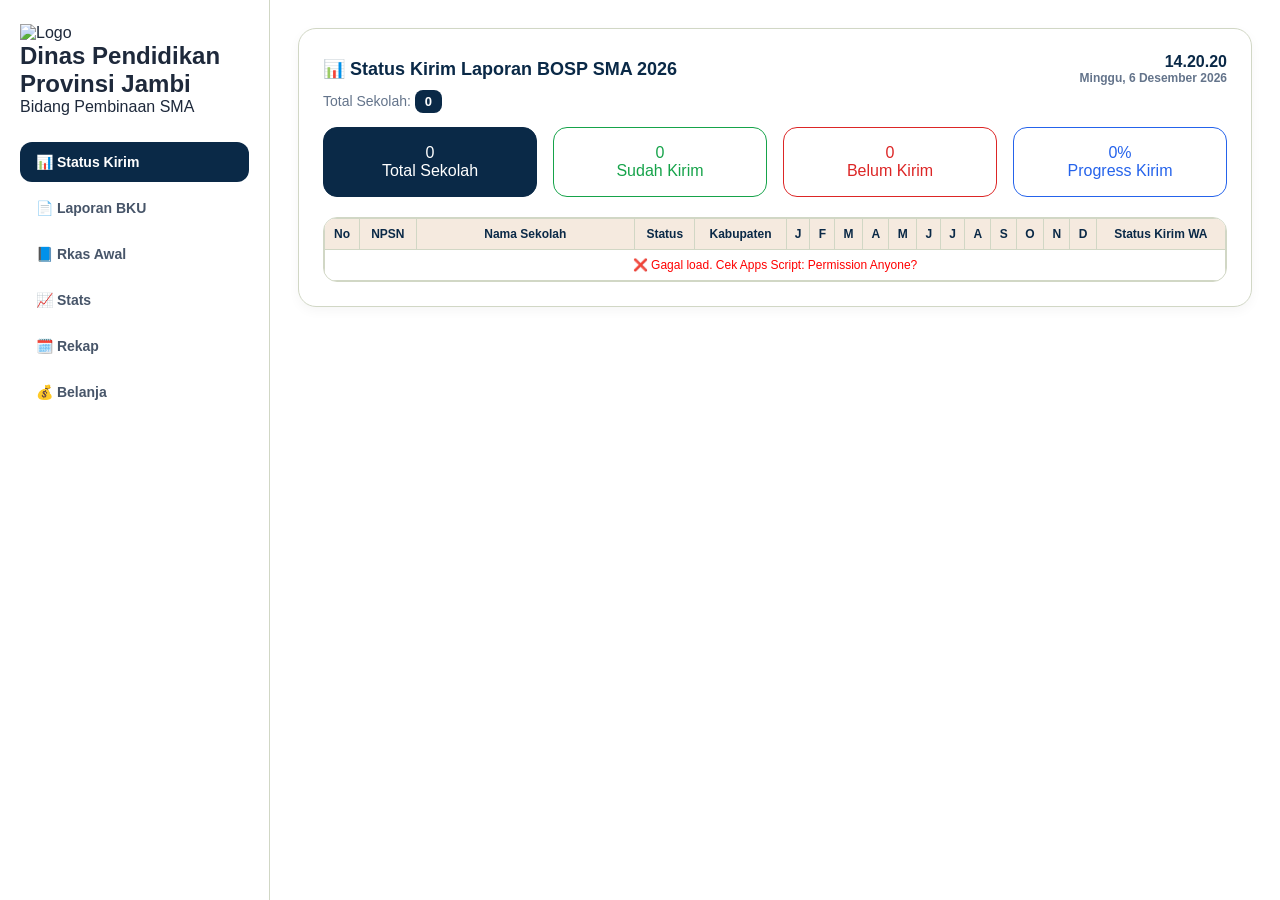
==== commit 6d373c3d: "index.html" ====
--- a/index.html
+++ b/index.html
@@ -2,6 +2,7 @@
 <html lang="id">
 <head>
 <meta charset="UTF-8"><meta name="viewport" content="width=device-width, initial-scale=1.0">
+<link rel="icon" href="favicon.ico">
 <title>Dashboard BOSP SMA Jambi 2026</title>
 <style>
   :root{--navy:#0A2947;--beige:#F5EADF;--sage:#D1D7C5;--hijau:#16a34a;--merah:#dc2626;--biru:#2563eb;}
@@ -82,10 +83,14 @@
         </div>
       </div>
     </section>
+    <section id="bku" class="page"><div class="card"><h3>📄 Laporan BKU</h3></div></section>
+    <section id="rkas" class="page"><div class="card"><h3>📘 Rkas Awal</h3></div></section>
+    <section id="stats" class="page"><div class="card"><h3>📈 Stats</h3></div></section>
+    <section id="rekap" class="page"><div class="card"><h3>🗓️ Rekap</h3></div></section>
+    <section id="belanja" class="page"><div class="card"><h3>💰 Belanja</h3></div></section>
   </main>
 <script>
-const CSV_URL = "https://docs.google.com/spreadsheets/d/e/2PACX-1vTNn0ZAz-vXzFtyT2PTWH05V-RjZtHI4AK3VfOhqOc0bAxo2X_kp21i96tBBjMs04_XWs_0-Sa_nCSc/pub?gid=147011660&single=true&output=csv";
-const PROXY_URL = "https://api.allorigins.win/raw?url="; // Proxy anti CORS
+const CSV_URL = "https://script.google.com/macros/s/AKfycbwMxmNRScZrparzArqIHwDS1GOJ08PoqbqmNgFdEU1L_A_ycR7HIGUA7Ics2BUjIGcD3w/exec"; // LINK LU UDAH GUE PASANG
 let dataSekolah = [];
 
 function updateClock(){const now=new Date();document.getElementById('jam').textContent=now.toLocaleTimeString('id-ID',{timeZone:'Asia/Jakarta'});document.getElementById('tanggal').textContent=now.toLocaleDateString('id-ID',{weekday:'long',day:'numeric',month:'long',year:'numeric',timeZone:'Asia/Jakarta'});}
@@ -93,24 +98,20 @@
 document.querySelectorAll('.menu a').forEach(a=>{a.onclick=e=>{e.preventDefault();document.querySelectorAll('.menu a').forEach(x=>x.classList.remove('active'));a.classList.add('active');document.querySelectorAll('.page').forEach(p=>p.classList.remove('active'));document.getElementById(a.dataset.page).classList.add('active');}});
 const clean=(s)=>s.toLowerCase().replace(/^[a-z]\./,'').trim();
 
-function parseCSV(text){const rows=[];let row=[],cell='',inQuote=false;for(let i=0;i<text.length;i++){const c=text[i],n=text[i+1];if(c=='"'){if(inQuote&&n=='"'){cell+='"';i++}else inQuote=!inQuote}else if(c==','&&!inQuote){row.push(cell);cell=''}else if((c=='\n'||c=='\r')&&!inQuote){if(cell||row.length){row.push(cell);rows.push(row);row=[];cell=''}}else{cell+=c}}if(cell||row.length){row.push(cell);rows.push(row)}return rows;}
-
 async function loadData(){
   if(dataSekolah.length>0)return;
   try{
-    const res=await fetch(PROXY_URL+encodeURIComponent(CSV_URL+'&t='+Date.now())); // Pake proxy
-    if(!res.ok)throw new Error('HTTP '+res.status);
-    const txt=await res.text();
-    const rows=parseCSV(txt.trim());
-    const header=rows[0].map(clean);
+    const res=await fetch(CSV_URL+'?t='+Date.now());
+    const data=await res.json();
+    const header=data[0].map(clean);
     const iNo=header.indexOf('no');const iNPSN=header.indexOf('npsn');const iNama=header.indexOf('nama sekolah');
     const iStatus=header.indexOf('status');const iKab=header.indexOf('kabupaten');const iWa=header.indexOf('status kirim');
     const bulan={jan:header.indexOf('januari'),feb:header.indexOf('februari'),mar:header.indexOf('maret'),apr:header.indexOf('april'),mei:header.indexOf('mei'),jun:header.indexOf('juni'),jul:header.indexOf('juli'),agt:header.indexOf('agustus'),sep:header.indexOf('september'),okt:header.indexOf('oktober'),nov:header.indexOf('nopember'),des:header.indexOf('desember')};
-    dataSekolah=rows.slice(1).filter(r=>r[iNPSN]).map(r=>({no:r[iNo]?.trim()||'',npsn:r[iNPSN]?.trim()||'-',nama:r[iNama]?.trim()||'-',status:r[iStatus]?.trim()||'',kab:r?.trim()||'-',wa:r[iWa]?.trim()||'',jan:bulan.jan>-1?r[bulan.jan].trim():'',feb:bulan.feb>-1?r[bulan.feb].trim():'',mar:bulan.mar>-1?r[bulan.mar].trim():'',apr:bulan.apr>-1?r[bulan.apr].trim():'',mei:bulan.mei>-1?r[bulan.mei].trim():'',jun:bulan.jun>-1?r[bulan.jun].trim():'',jul:bulan.jul>-1?r[bulan.jul].trim():'',agt:bulan.agt>-1?r[bulan.agt].trim():'',sep:bulan.sep>-1?r[bulan.sep].trim():'',okt:bulan.okt>-1?r[bulan.okt].trim():'',nov:bulan.nov>-1?r[bulan.nov].trim():'',des:bulan.des>-1?r[bulan.des].trim():''}));
+    dataSekolah=data.slice(1).filter(r=>r[iNPSN]).map(r=>({no:r[iNo]?.toString().trim()||'',npsn:r[iNPSN]?.toString().trim()||'-',nama:r[iNama]?.toString().trim()||'-',status:r[iStatus]?.toString().trim()||'',kab:r?.toString().trim()||'-',wa:r[iWa]?.toString().trim()||'',jan:bulan.jan>-1?r[bulan.jan].toString().trim():'',feb:bulan.feb>-1?r[bulan.feb].toString().trim():'',mar:bulan.mar>-1?r[bulan.mar].toString().trim():'',apr:bulan.apr>-1?r[bulan.apr].toString().trim():'',mei:bulan.mei>-1?r[bulan.mei].toString().trim():'',jun:bulan.jun>-1?r[bulan.jun].toString().trim():'',jul:bulan.jul>-1?r[bulan.jul].toString().trim():'',agt:bulan.agt>-1?r[bulan.agt].toString().trim():'',sep:bulan.sep>-1?r[bulan.sep].toString().trim():'',okt:bulan.okt>-1?r[bulan.okt].toString().trim():'',nov:bulan.nov>-1?r[bulan.nov].toString().trim():'',des:bulan.des>-1?r[bulan.des].toString().trim():''}));
     renderTabel();
   }catch(e){
-    console.error('ERROR LOAD DATA:',e); // Log biar ketauan
-    document.querySelector('#tabelStatus tbody').innerHTML=`<tr><td colspan="18" style="color:red">❌ Gagal load data. Error: ${e.message}. Coba Solusi 1 Apps Script.</td></tr>`
+    console.error('ERROR:',e);
+    document.querySelector('#tabelStatus tbody').innerHTML=`<tr><td colspan="18" style="color:red">❌ Gagal load. Cek Apps Script: Permission Anyone?</td></tr>`
   }
 }
 
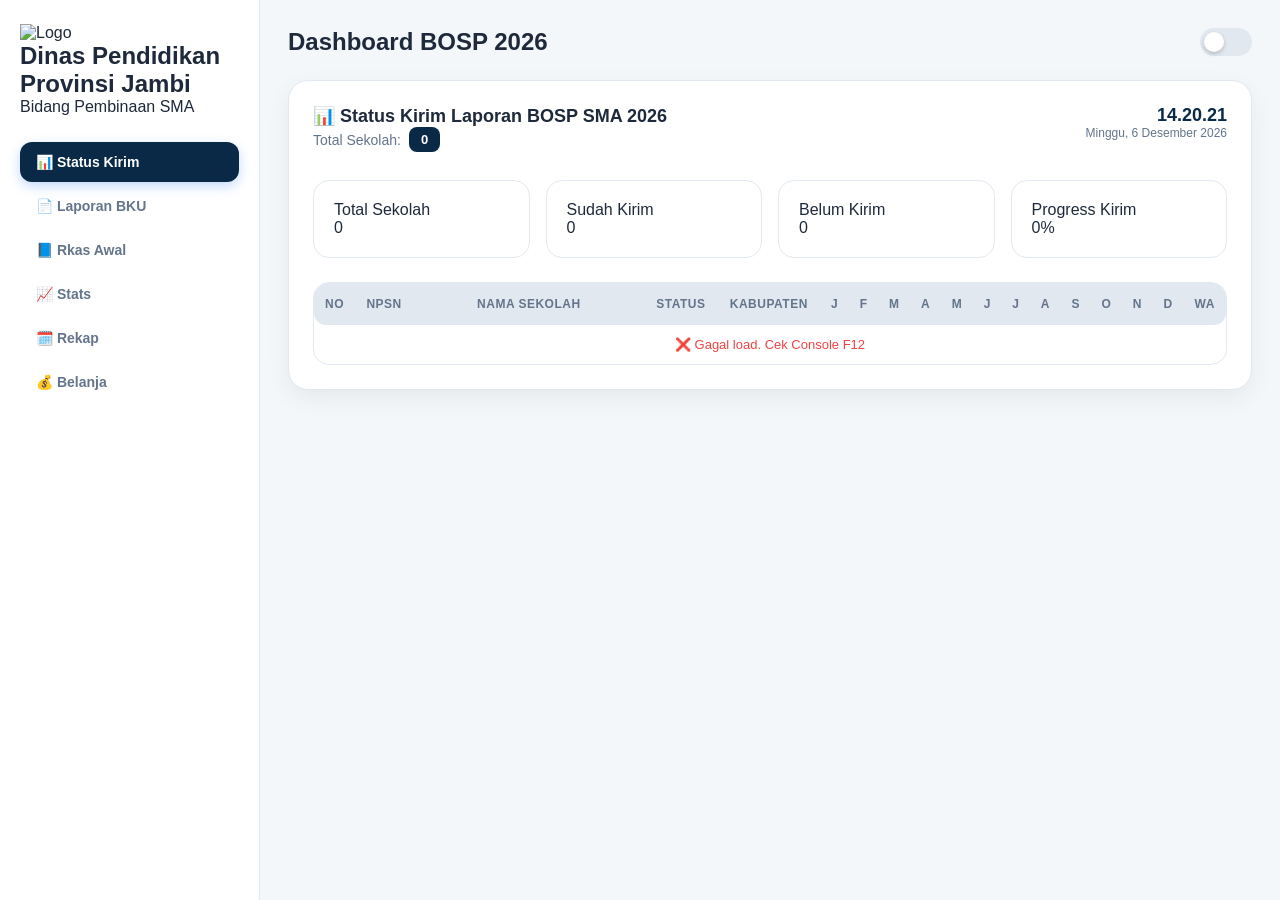
==== commit a52f1efc: "index.html" ====
--- a/index.html
+++ b/index.html
@@ -2,48 +2,70 @@
 <html lang="id">
 <head>
 <meta charset="UTF-8"><meta name="viewport" content="width=device-width, initial-scale=1.0">
-<link rel="icon" href="favicon.ico">
 <title>Dashboard BOSP SMA Jambi 2026</title>
 <style>
-  :root{--navy:#0A2947;--beige:#F5EADF;--sage:#D1D7C5;--hijau:#16a34a;--merah:#dc2626;--biru:#2563eb;}
-  *{box-sizing:border-box;margin:0;padding:0;font-family:'Segoe UI',sans-serif}
-  body{display:flex;min-height:100vh;background:#f8f9fa;color:#1e293b}
-.sidebar{width:270px;background:#fff;border-right:1px solid var(--sage);padding:24px 20px;display:flex;flex-direction:column;gap:14px;flex-shrink:0;height:100vh;position:sticky;top:0}
-.sidebar.logo{display:flex;flex-direction:column;align-items:center;gap:12px;padding-bottom:20px;border-bottom:1px solid var(--sage);text-align:center}
-.sidebar.logo img{width:48px;height:48px;object-fit:contain}
-.sidebar.logo h2{font-size:15px;font-weight:800;line-height:1.3;color:var(--navy)}
-.sidebar.logo p{font-size:12px;font-weight:400;color:#475569}
-.menu{list-style:none;display:flex;flex-direction:column;gap:6px;margin-top:12px}
-.menu a{display:flex;align-items:center;gap:12px;padding:12px 16px;border-radius:12px;text-decoration:none;color:#475569;font-weight:600;font-size:14px}
-.menu a.active{background:var(--navy);color:#fff}
-.main{flex:1;padding:28px;overflow-y:auto;background:#fff}
+  :root{
+    --navy:#0A2947;--hijau:#10b981;--merah:#ef4444;--biru:#3b82f6;--kuning:#f59e0b;
+    --bg:#f4f7f9;--card:#ffffff;--text:#1e293b;--muted:#64748b;--border:#e2e8f0;--shadow:0 8px 24px rgba(0,0,0,.06);
+  }
+  [data-theme="dark"]{
+    --bg:#0f172a;--card:#1e293b;--text:#e2e8f0;--muted:#94a3b8;--border:#334155;--shadow:0 8px 24px rgba(0,0,0,.4);
+    --navy:#3b82f6;
+  }
+  *{box-sizing:border-box;margin:0;padding:0;font-family:'Poppins',sans-serif;transition:.3s}
+  body{display:flex;min-height:100vh;background:var(--bg);color:var(--text)}
+  
+.sidebar{width:260px;background:var(--card);border-right:1px solid var(--border);padding:24px 20px;display:flex;flex-direction:column;gap:14px;flex-shrink:0;height:100vh;position:sticky;top:0}
+.sidebar.logo{display:flex;flex-direction:column;align-items:center;gap:12px;padding-bottom:20px;border-bottom:1px solid var(--border);text-align:center}
+.sidebar.logo img{width:56px;height:56px;object-fit:contain;border-radius:12px}
+.sidebar.logo h2{font-size:15px;font-weight:700;line-height:1.3;color:var(--text)}
+.sidebar.logo p{font-size:12px;color:var(--muted)}
+.menu{list-style:none;display:flex;flex-direction:column;gap:4px;margin-top:12px}
+.menu a{display:flex;align-items:center;gap:12px;padding:12px 16px;border-radius:12px;text-decoration:none;color:var(--muted);font-weight:600;font-size:14px}
+.menu a:hover{background:var(--border)}
+.menu a.active{background:var(--navy);color:#fff;box-shadow:0 4px 12px rgba(59,130,246,.3)}
+
+.main{flex:1;padding:28px;overflow-y:auto}
+.topbar{display:flex;justify-content:space-between;align-items:center;margin-bottom:24px}
+.topbar h1{font-size:24px;font-weight:700}
+.theme-toggle{width:52px;height:28px;background:var(--border);border-radius:20px;position:relative;cursor:pointer;border:none}
+.theme-toggle span{position:absolute;top:4px;left:4px;width:20px;height:20px;background:#fff;border-radius:50%;transition:left.3s;box-shadow:0 2px 4px rgba(0,0,0,.2)}
+  [data-theme="dark"].theme-toggle span{left:28px;background:var(--navy)}
+
+.card{background:var(--card);border:1px solid var(--border);border-radius:20px;padding:24px;box-shadow:var(--shadow)}
+.card-header{display:flex;justify-content:space-between;align-items:flex-start;margin-bottom:8px;flex-wrap:wrap;gap:10px}
+.card h3{font-size:18px;font-weight:700}
+.clock{text-align:right}
+.clock #jam{font-size:18px;font-weight:700;color:var(--navy)}
+.clock #tanggal{font-size:12px;color:var(--muted)}
+.card p.sub{color:var(--muted);font-size:14px;margin-bottom:20px;display:flex;align-items:center;gap:8px}
+
+.stats-grid{display:grid;grid-template-columns:repeat(4,1fr);gap:16px;margin-bottom:24px}
+.stat-card{border:1px solid var(--border);border-radius:16px;padding:20px;background:var(--card)}
+.stat-card.label{font-size:12px;color:var(--muted);font-weight:600;margin-bottom:8px;text-transform:uppercase;letter-spacing:.5px}
+.stat-card.angka{font-size:32px;font-weight:800;line-height:1}
+.stat-total.angka{color:var(--navy)}
+.stat-sudah.angka{color:var(--hijau)}
+.stat-belum.angka{color:var(--merah)}
+.stat-persen.angka{color:var(--biru)}
+
+  table{width:100%;border-collapse:separate;border-spacing:0;font-size:13px}
+  thead{position:sticky;top:0;z-index:10}
+  th{background:var(--border);padding:14px 10px;text-align:center;font-weight:700;font-size:12px;text-transform:uppercase;letter-spacing:.5px;color:var(--muted)}
+  th:first-child{border-radius:12px 0 0 12px}th:last-child{border-radius:0 12px 12px 0}
+  td{border-bottom:1px solid var(--border);padding:12px 10px;text-align:center}
+  tbody tr:last-child td{border-bottom:none}
+  tbody tr:hover td{background:var(--bg)}
+  td.kiri{text-align:left;font-weight:600;max-width:240px;overflow:hidden;text-overflow:ellipsis;white-space:nowrap}
+.ok{color:var(--hijau);font-weight:800;font-size:18px}
+.kosong{color:var(--border);font-size:18px}
+.status-badge{padding:5px 12px;border-radius:20px;font-size:11px;font-weight:700;color:#fff;display:inline-block}
+.status-aktif{background:var(--hijau)}.status-swasta{background:var(--kuning)}
+.wa-badge{padding:5px 12px;border-radius:20px;font-size:11px;font-weight:700;background:var(--navy);color:#fff}
+.table-wrap{overflow-x:auto;margin-top:18px;border:1px solid var(--border);border-radius:16px;background:var(--card)}
+.badge{background:var(--navy);color:#fff;padding:5px 12px;border-radius:8px;font-size:13px;font-weight:700}
 .page{display:none}.page.active{display:block}
-.card{background:#fff;border:1px solid var(--sage);border-radius:18px;padding:24px;box-shadow:0 4px 12px rgba(0,0,0,.04)}
-.card-header{display:flex;justify-content:space-between;align-items:center;margin-bottom:8px;flex-wrap:wrap;gap:10px}
-.card h3{font-size:18px;font-weight:800;color:var(--navy)}
-.clock{font-size:12px;color:#64748b;font-weight:600;text-align:right}
-.clock #jam{font-size:16px;font-weight:800;color:var(--navy)}
-.card p.sub{color:#64748b;font-size:14px;margin-bottom:18px}
-.stats-grid{display:grid;grid-template-columns:repeat(4,1fr);gap:16px;margin-bottom:20px}
-.stat-card{border:1px solid var(--sage);border-radius:14px;padding:16px;text-align:center;background:#fff}
-.stat-card.angka{font-size:28px;font-weight:800;margin-bottom:4px}
-.stat-card.label{font-size:12px;color:#64748b;font-weight:600}
-.stat-total{border-color:var(--navy);background:var(--navy);color:#fff}.stat-total.label{color:#fff}
-.stat-sudah{border-color:var(--hijau);color:var(--hijau)}
-.stat-belum{border-color:var(--merah);color:var(--merah)}
-.stat-persen{border-color:var(--biru);color:var(--biru)}
-table{width:100%;border-collapse:collapse;font-size:12px}
-th,td{border:1px solid var(--sage);padding:8px 6px;text-align:center;white-space:nowrap}
-th{background:var(--beige);position:sticky;top:0;color:var(--navy);font-weight:800}
-td.kiri{text-align:left;font-weight:600}
-.ok{color:var(--hijau);font-weight:700;font-size:15px}
-.kosong{color:#cbd5e1;font-size:15px}
-.status-badge{padding:3px 8px;border-radius:6px;font-size:11px;font-weight:700;color:#fff}
-.status-aktif{background:var(--hijau)}.status-tidak{background:var(--merah)}
-.wa-badge{padding:3px 8px;border-radius:6px;font-size:11px;font-weight:700;background:var(--navy);color:#fff}
-.table-wrap{overflow-x:auto;margin-top:18px;border:1px solid var(--sage);border-radius:14px;max-height:60vh}
-.badge{background:var(--navy);color:#fff;padding:4px 10px;border-radius:8px;font-size:13px;font-weight:700}
-@media(max-width:900px){.stats-grid{grid-template-columns:repeat(2,1fr)}}
+  @media(max-width:900px){.stats-grid{grid-template-columns:repeat(2,1fr)}.sidebar{display:none}.main{padding:16px}}
 </style>
 </head>
 <body>
@@ -62,41 +84,49 @@
     </ul>
   </aside>
   <main class="main">
+    <div class="topbar">
+      <h1>Dashboard BOSP 2026</h1>
+      <button class="theme-toggle" id="themeBtn"><span></span></button>
+    </div>
     <section id="status" class="page active">
       <div class="card">
         <div class="card-header">
-          <h3>📊 Status Kirim Laporan BOSP SMA 2026</h3>
+          <div>
+            <h3>📊 Status Kirim Laporan BOSP SMA 2026</h3>
+            <p class="sub">Total Sekolah: <span class="badge" id="totalSekolah">0</span></p>
+          </div>
           <div class="clock"><div id="jam">00:00:00</div><div id="tanggal">Senin, 5 Mei 2026</div></div>
         </div>
-        <p class="sub">Total Sekolah: <span class="badge" id="totalSekolah">0</span></p>
         <div class="stats-grid">
-          <div class="stat-card stat-total"><div class="angka" id="statTotal">0</div><div class="label">Total Sekolah</div></div>
-          <div class="stat-card stat-sudah"><div class="angka" id="statSudah">0</div><div class="label">Sudah Kirim</div></div>
-          <div class="stat-card stat-belum"><div class="angka" id="statBelum">0</div><div class="label">Belum Kirim</div></div>
-          <div class="stat-card stat-persen"><div class="angka" id="statPersen">0%</div><div class="label">Progress Kirim</div></div>
+          <div class="stat-card stat-total"><div class="label">Total Sekolah</div><div class="angka" id="statTotal">0</div></div>
+          <div class="stat-card stat-sudah"><div class="label">Sudah Kirim</div><div class="angka" id="statSudah">0</div></div>
+          <div class="stat-card stat-belum"><div class="label">Belum Kirim</div><div class="angka" id="statBelum">0</div></div>
+          <div class="stat-card stat-persen"><div class="label">Progress Kirim</div><div class="angka" id="statPersen">0%</div></div>
         </div>
         <div class="table-wrap">
           <table id="tabelStatus">
-            <thead><tr><th>No</th><th class="kiri">NPSN</th><th class="kiri" style="min-width:180px">Nama Sekolah</th><th>Status</th><th class="kiri">Kabupaten</th><th>J</th><th>F</th><th>M</th><th>A</th><th>M</th><th>J</th><th>J</th><th>A</th><th>S</th><th>O</th><th>N</th><th>D</th><th>Status Kirim WA</th></tr></thead>
+            <thead><tr><th>No</th><th class="kiri">NPSN</th><th class="kiri" style="min-width:220px">Nama Sekolah</th><th>Status</th><th class="kiri">Kabupaten</th><th>J</th><th>F</th><th>M</th><th>A</th><th>M</th><th>J</th><th>J</th><th>A</th><th>S</th><th>O</th><th>N</th><th>D</th><th>WA</th></tr></thead>
             <tbody><tr><td colspan="18">⏳ Loading...</td></tr></tbody>
           </table>
         </div>
       </div>
     </section>
-    <section id="bku" class="page"><div class="card"><h3>📄 Laporan BKU</h3></div></section>
-    <section id="rkas" class="page"><div class="card"><h3>📘 Rkas Awal</h3></div></section>
-    <section id="stats" class="page"><div class="card"><h3>📈 Stats</h3></div></section>
-    <section id="rekap" class="page"><div class="card"><h3>🗓️ Rekap</h3></div></section>
-    <section id="belanja" class="page"><div class="card"><h3>💰 Belanja</h3></div></section>
   </main>
 <script>
-const CSV_URL = "https://script.google.com/macros/s/AKfycbwMxmNRScZrparzArqIHwDS1GOJ08PoqbqmNgFdEU1L_A_ycR7HIGUA7Ics2BUjIGcD3w/exec"; // LINK LU UDAH GUE PASANG
+const CSV_URL = "https://script.google.com/macros/s/AKfycbwMxmNRScZrparzArqIHwDS1GOJ08PoqbqmNgFdEU1L_A_ycR7HIGUA7Ics2BUjIGcD3w/exec";
 let dataSekolah = [];
 
+// THEME
+const btn=document.getElementById('themeBtn');
+const saved=localStorage.getItem('theme')||'light';
+document.documentElement.setAttribute('data-theme',saved);
+btn.onclick=()=>{const t=document.documentElement.getAttribute('data-theme')==='dark'?'light':'dark';document.documentElement.setAttribute('data-theme',t);localStorage.setItem('theme',t);}
+
+// JAM
 function updateClock(){const now=new Date();document.getElementById('jam').textContent=now.toLocaleTimeString('id-ID',{timeZone:'Asia/Jakarta'});document.getElementById('tanggal').textContent=now.toLocaleDateString('id-ID',{weekday:'long',day:'numeric',month:'long',year:'numeric',timeZone:'Asia/Jakarta'});}
 setInterval(updateClock,1000);updateClock();
 document.querySelectorAll('.menu a').forEach(a=>{a.onclick=e=>{e.preventDefault();document.querySelectorAll('.menu a').forEach(x=>x.classList.remove('active'));a.classList.add('active');document.querySelectorAll('.page').forEach(p=>p.classList.remove('active'));document.getElementById(a.dataset.page).classList.add('active');}});
-const clean=(s)=>s.toLowerCase().replace(/^[a-z]\./,'').trim();
+const clean=(s)=>s.toLowerCase().replace(/[^a-z]/g,'').trim();
 
 async function loadData(){
   if(dataSekolah.length>0)return;
@@ -104,20 +134,29 @@
     const res=await fetch(CSV_URL+'?t='+Date.now());
     const data=await res.json();
     const header=data[0].map(clean);
-    const iNo=header.indexOf('no');const iNPSN=header.indexOf('npsn');const iNama=header.indexOf('nama sekolah');
-    const iStatus=header.indexOf('status');const iKab=header.indexOf('kabupaten');const iWa=header.indexOf('status kirim');
+
+    const iNo=header.indexOf('no');const iNPSN=header.indexOf('npsn');const iNama=header.indexOf('namasekolah');
+    const iStatus=header.indexOf('status');const iKab=header.indexOf('kabupaten');const iWa=header.indexOf('statuskirim');
+    // KECAMATAN DIBUANG: gak dipake sama sekali
     const bulan={jan:header.indexOf('januari'),feb:header.indexOf('februari'),mar:header.indexOf('maret'),apr:header.indexOf('april'),mei:header.indexOf('mei'),jun:header.indexOf('juni'),jul:header.indexOf('juli'),agt:header.indexOf('agustus'),sep:header.indexOf('september'),okt:header.indexOf('oktober'),nov:header.indexOf('nopember'),des:header.indexOf('desember')};
-    dataSekolah=data.slice(1).filter(r=>r[iNPSN]).map(r=>({no:r[iNo]?.toString().trim()||'',npsn:r[iNPSN]?.toString().trim()||'-',nama:r[iNama]?.toString().trim()||'-',status:r[iStatus]?.toString().trim()||'',kab:r?.toString().trim()||'-',wa:r[iWa]?.toString().trim()||'',jan:bulan.jan>-1?r[bulan.jan].toString().trim():'',feb:bulan.feb>-1?r[bulan.feb].toString().trim():'',mar:bulan.mar>-1?r[bulan.mar].toString().trim():'',apr:bulan.apr>-1?r[bulan.apr].toString().trim():'',mei:bulan.mei>-1?r[bulan.mei].toString().trim():'',jun:bulan.jun>-1?r[bulan.jun].toString().trim():'',jul:bulan.jul>-1?r[bulan.jul].toString().trim():'',agt:bulan.agt>-1?r[bulan.agt].toString().trim():'',sep:bulan.sep>-1?r[bulan.sep].toString().trim():'',okt:bulan.okt>-1?r[bulan.okt].toString().trim():'',nov:bulan.nov>-1?r[bulan.nov].toString().trim():'',des:bulan.des>-1?r[bulan.des].toString().trim():''}));
+
+    dataSekolah=data.slice(1).filter(r=>r[iNPSN]).map(r=>({
+      no:r[iNo]?.toString().trim()||'',npsn:r[iNPSN]?.toString().trim()||'-',nama:r[iNama]?.toString().trim()||'-', // Cuma ambil Nama Sekolah
+      status:r[iStatus]?.toString().trim()||'',kab:r?.toString().trim()||'-',wa:r[iWa]?.toString().trim()||'',
+      jan:bulan.jan>-1?r[bulan.jan].toString().trim():'',feb:bulan.feb>-1?r[bulan.feb].toString().trim():'',mar:bulan.mar>-1?r[bulan.mar].toString().trim():'',apr:bulan.apr>-1?r[bulan.apr].toString().trim():'',
+      mei:bulan.mei>-1?r[bulan.mei].toString().trim():'',jun:bulan.jun>-1?r[bulan.jun].toString().trim():'',jul:bulan.jul>-1?r[bulan.jul].toString().trim():'',agt:bulan.agt>-1?r[bulan.agt].toString().trim():'',
+      sep:bulan.sep>-1?r[bulan.sep].toString().trim():'',okt:bulan.okt>-1?r[bulan.okt].toString().trim():'',nov:bulan.nov>-1?r[bulan.nov].toString().trim():'',des:bulan.des>-1?r[bulan.des].toString().trim():''
+    }));
     renderTabel();
   }catch(e){
     console.error('ERROR:',e);
-    document.querySelector('#tabelStatus tbody').innerHTML=`<tr><td colspan="18" style="color:red">❌ Gagal load. Cek Apps Script: Permission Anyone?</td></tr>`
+    document.querySelector('#tabelStatus tbody').innerHTML=`<tr><td colspan="18" style="color:var(--merah)">❌ Gagal load. Cek Console F12</td></tr>`
   }
 }
 
 function renderTabel(){
   const total=dataSekolah.length;
-  const sudah=dataSekolah.filter(s=>['jan','feb','mar','apr','mei','jun','jul','agt','sep','okt','nov','des'].every(m=>s[m])).length;
+  const sudah=dataSekolah.filter(s=>['jan','feb','mar','apr','mei','jun','jul','agt','sep','okt','nov','des'].every(m=>s[m]&&s[m]!=='BELUM KIRIM')).length;
   const belum=total-sudah;const persen=total>0?((sudah/total)*100).toFixed(1):0;
   document.getElementById('totalSekolah').textContent=total;
   document.getElementById('statTotal').textContent=total;
@@ -125,7 +164,13 @@
   document.getElementById('statBelum').textContent=belum;
   document.getElementById('statPersen').textContent=persen+'%';
   const body=document.querySelector('#tabelStatus tbody');
-  body.innerHTML=dataSekolah.map(s=>`<tr><td>${s.no}</td><td class="kiri">${s.npsn}</td><td class="kiri">${s.nama}</td><td><span class="status-badge ${s.status.toLowerCase().includes('aktif')?'status-aktif':'status-tidak'}">${s.status||'-'}</span></td><td class="kiri">${s.kab}</td>${['jan','feb','mar','apr','mei','jun','jul','agt','sep','okt','nov','des'].map(m=>`<td>${s[m]?'<span class="ok">✓</span>':'<span class="kosong">○</span>'}</td>`).join('')}<td><span class="wa-badge">${s.wa||'-'}</span></td></tr>`).join('');
+  body.innerHTML=dataSekolah.map(s=>`<tr>
+    <td>${s.no}</td><td class="kiri">${s.npsn}</td><td class="kiri" title="${s.nama}">${s.nama}</td> // title biar hover full
+    <td><span class="status-badge ${s.status.toLowerCase().includes('negeri')?'status-aktif':'status-swasta'}">${s.status||'-'}</span></td>
+    <td class="kiri">${s.kab}</td>
+    ${['jan','feb','mar','apr','mei','jun','jul','agt','sep','okt','nov','des'].map(m=>`<td>${s[m]&&s[m]!=='BELUM KIRIM'?'<span class="ok">✓</span>':'<span class="kosong">○</span>'}</td>`).join('')}
+    <td><span class="wa-badge">${s.wa||'-'}</span></td>
+  </tr>`).join('');
 }
 loadData();
 </script>
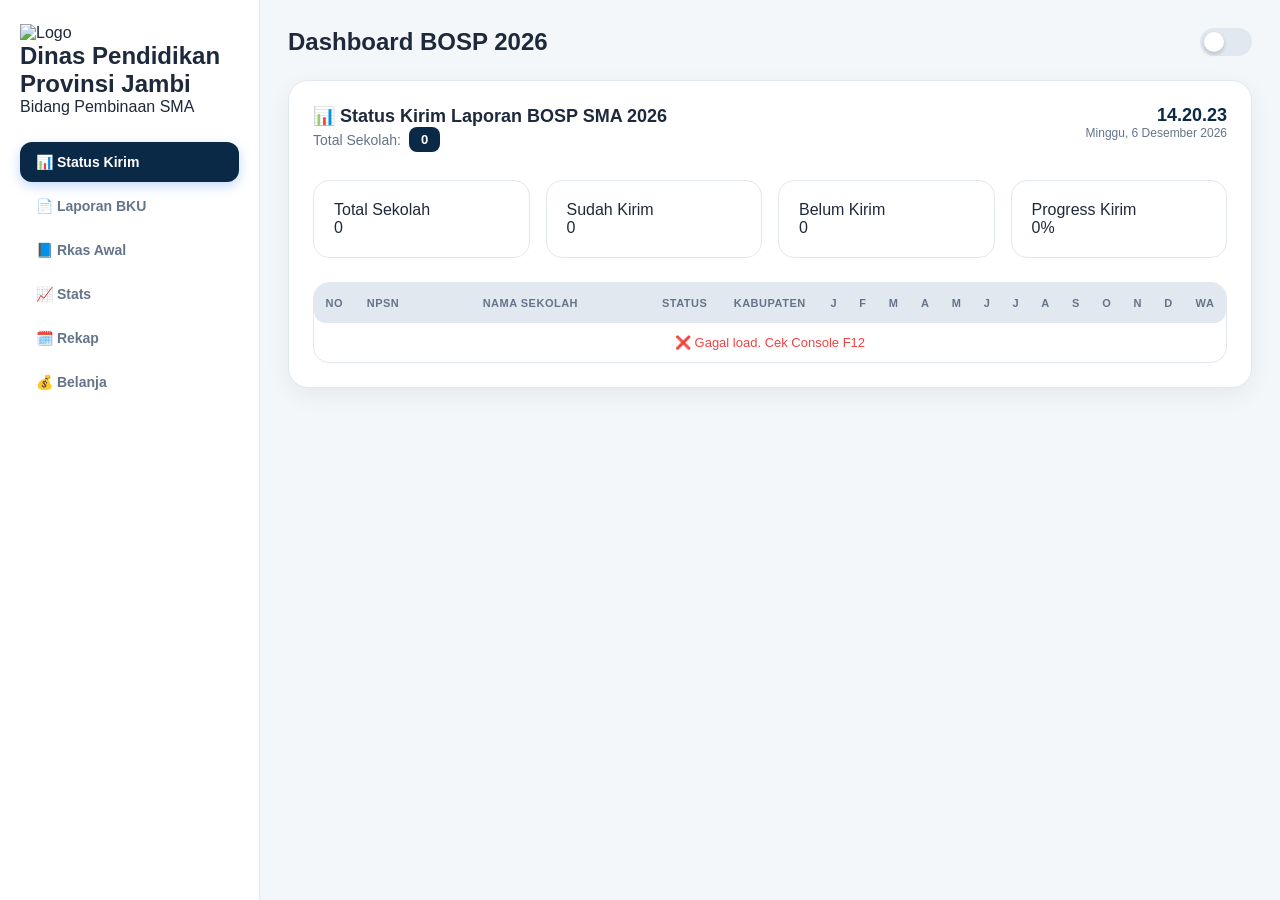
==== commit b2b456e6: "index.html" ====
--- a/index.html
+++ b/index.html
@@ -5,14 +5,14 @@
 <title>Dashboard BOSP SMA Jambi 2026</title>
 <style>
   :root{
-    --navy:#0A2947;--hijau:#10b981;--merah:#ef4444;--biru:#3b82f6;--kuning:#f59e0b;
+    --navy:#0A2947;--hijau:#10b981;--merah:#ef4444;--biru:#3b82f6;--kuning:#f59e0b;--orange:#f97316;
     --bg:#f4f7f9;--card:#ffffff;--text:#1e293b;--muted:#64748b;--border:#e2e8f0;--shadow:0 8px 24px rgba(0,0,0,.06);
   }
   [data-theme="dark"]{
     --bg:#0f172a;--card:#1e293b;--text:#e2e8f0;--muted:#94a3b8;--border:#334155;--shadow:0 8px 24px rgba(0,0,0,.4);
     --navy:#3b82f6;
   }
-  *{box-sizing:border-box;margin:0;padding:0;font-family:'Poppins',sans-serif;transition:.3s}
+  *{box-sizing:border-box;margin:0;padding:0;font-family:'Poppins',sans-serif;transition:.2s}
   body{display:flex;min-height:100vh;background:var(--bg);color:var(--text)}
   
 .sidebar{width:260px;background:var(--card);border-right:1px solid var(--border);padding:24px 20px;display:flex;flex-direction:column;gap:14px;flex-shrink:0;height:100vh;position:sticky;top:0}
@@ -51,17 +51,18 @@
 
   table{width:100%;border-collapse:separate;border-spacing:0;font-size:13px}
   thead{position:sticky;top:0;z-index:10}
-  th{background:var(--border);padding:14px 10px;text-align:center;font-weight:700;font-size:12px;text-transform:uppercase;letter-spacing:.5px;color:var(--muted)}
+  th{background:var(--border);padding:14px 10px;text-align:center;font-weight:700;font-size:11px;text-transform:uppercase;letter-spacing:.5px;color:var(--muted)}
   th:first-child{border-radius:12px 0 0 12px}th:last-child{border-radius:0 12px 12px 0}
-  td{border-bottom:1px solid var(--border);padding:12px 10px;text-align:center}
+  td{border-bottom:1px solid var(--border);padding:12px 8px;text-align:center}
   tbody tr:last-child td{border-bottom:none}
   tbody tr:hover td{background:var(--bg)}
-  td.kiri{text-align:left;font-weight:600;max-width:240px;overflow:hidden;text-overflow:ellipsis;white-space:nowrap}
+  td.kiri{text-align:left;font-weight:600;max-width:220px;overflow:hidden;text-overflow:ellipsis;white-space:nowrap}
 .ok{color:var(--hijau);font-weight:800;font-size:18px}
 .kosong{color:var(--border);font-size:18px}
-.status-badge{padding:5px 12px;border-radius:20px;font-size:11px;font-weight:700;color:#fff;display:inline-block}
-.status-aktif{background:var(--hijau)}.status-swasta{background:var(--kuning)}
-.wa-badge{padding:5px 12px;border-radius:20px;font-size:11px;font-weight:700;background:var(--navy);color:#fff}
+.status-badge{padding:5px 12px;border-radius:20px;font-size:11px;font-weight:700;color:#fff;display:inline-block;min-width:60px}
+.status-negeri{background:var(--hijau)}.status-swasta{background:var(--orange)}
+.wa-badge{padding:5px 12px;border-radius:20px;font-size:11px;font-weight:700;background:var(--navy);color:#fff;display:flex;align-items:center;gap:4px;justify-content:center}
+  [data-theme="dark"].wa-badge{background:var(--biru)}
 .table-wrap{overflow-x:auto;margin-top:18px;border:1px solid var(--border);border-radius:16px;background:var(--card)}
 .badge{background:var(--navy);color:#fff;padding:5px 12px;border-radius:8px;font-size:13px;font-weight:700}
 .page{display:none}.page.active{display:block}
@@ -126,7 +127,7 @@
 function updateClock(){const now=new Date();document.getElementById('jam').textContent=now.toLocaleTimeString('id-ID',{timeZone:'Asia/Jakarta'});document.getElementById('tanggal').textContent=now.toLocaleDateString('id-ID',{weekday:'long',day:'numeric',month:'long',year:'numeric',timeZone:'Asia/Jakarta'});}
 setInterval(updateClock,1000);updateClock();
 document.querySelectorAll('.menu a').forEach(a=>{a.onclick=e=>{e.preventDefault();document.querySelectorAll('.menu a').forEach(x=>x.classList.remove('active'));a.classList.add('active');document.querySelectorAll('.page').forEach(p=>p.classList.remove('active'));document.getElementById(a.dataset.page).classList.add('active');}});
-const clean=(s)=>s.toLowerCase().replace(/[^a-z]/g,'').trim();
+const clean=(s)=>String(s||'').toLowerCase().replace(/[^a-z]/g,'').trim();
 
 async function loadData(){
   if(dataSekolah.length>0)return;
@@ -137,12 +138,15 @@
 
     const iNo=header.indexOf('no');const iNPSN=header.indexOf('npsn');const iNama=header.indexOf('namasekolah');
     const iStatus=header.indexOf('status');const iKab=header.indexOf('kabupaten');const iWa=header.indexOf('statuskirim');
-    // KECAMATAN DIBUANG: gak dipake sama sekali
     const bulan={jan:header.indexOf('januari'),feb:header.indexOf('februari'),mar:header.indexOf('maret'),apr:header.indexOf('april'),mei:header.indexOf('mei'),jun:header.indexOf('juni'),jul:header.indexOf('juli'),agt:header.indexOf('agustus'),sep:header.indexOf('september'),okt:header.indexOf('oktober'),nov:header.indexOf('nopember'),des:header.indexOf('desember')};
 
     dataSekolah=data.slice(1).filter(r=>r[iNPSN]).map(r=>({
-      no:r[iNo]?.toString().trim()||'',npsn:r[iNPSN]?.toString().trim()||'-',nama:r[iNama]?.toString().trim()||'-', // Cuma ambil Nama Sekolah
-      status:r[iStatus]?.toString().trim()||'',kab:r?.toString().trim()||'-',wa:r[iWa]?.toString().trim()||'',
+      no:r[iNo]?.toString().trim()||'',
+      npsn:r[iNPSN]?.toString().trim()||'-',
+      nama:r[iNama]?.toString().trim()||'-',
+      status:r[iStatus]?.toString().trim()||'',
+      kab:r?.toString().trim()||'-', // FIX UTAMA: KEMARIN R DOANG
+      wa:r[iWa]?.toString().trim()||'',
       jan:bulan.jan>-1?r[bulan.jan].toString().trim():'',feb:bulan.feb>-1?r[bulan.feb].toString().trim():'',mar:bulan.mar>-1?r[bulan.mar].toString().trim():'',apr:bulan.apr>-1?r[bulan.apr].toString().trim():'',
       mei:bulan.mei>-1?r[bulan.mei].toString().trim():'',jun:bulan.jun>-1?r[bulan.jun].toString().trim():'',jul:bulan.jul>-1?r[bulan.jul].toString().trim():'',agt:bulan.agt>-1?r[bulan.agt].toString().trim():'',
       sep:bulan.sep>-1?r[bulan.sep].toString().trim():'',okt:bulan.okt>-1?r[bulan.okt].toString().trim():'',nov:bulan.nov>-1?r[bulan.nov].toString().trim():'',des:bulan.des>-1?r[bulan.des].toString().trim():''
@@ -164,13 +168,16 @@
   document.getElementById('statBelum').textContent=belum;
   document.getElementById('statPersen').textContent=persen+'%';
   const body=document.querySelector('#tabelStatus tbody');
-  body.innerHTML=dataSekolah.map(s=>`<tr>
-    <td>${s.no}</td><td class="kiri">${s.npsn}</td><td class="kiri" title="${s.nama}">${s.nama}</td> // title biar hover full
-    <td><span class="status-badge ${s.status.toLowerCase().includes('negeri')?'status-aktif':'status-swasta'}">${s.status||'-'}</span></td>
+  body.innerHTML=dataSekolah.map(s=>`
+  <tr>
+    <td>${s.no}</td>
+    <td class="kiri">${s.npsn}</td>
+    <td class="kiri" title="${s.nama}">${s.nama}</td>
+    <td><span class="status-badge ${s.status.toLowerCase().includes('negeri')?'status-negeri':'status-swasta'}">${s.status||'-'}</span></td>
     <td class="kiri">${s.kab}</td>
     ${['jan','feb','mar','apr','mei','jun','jul','agt','sep','okt','nov','des'].map(m=>`<td>${s[m]&&s[m]!=='BELUM KIRIM'?'<span class="ok">✓</span>':'<span class="kosong">○</span>'}</td>`).join('')}
-    <td><span class="wa-badge">${s.wa||'-'}</span></td>
-  </tr>`).join('');
+    <td><span class="wa-badge">⚠️ ${s.wa||'-'}</span></td>
+  </tr>`).join(''); // FIX: GAK ADA KOMENTAR // DISINI LAGI
 }
 loadData();
 </script>
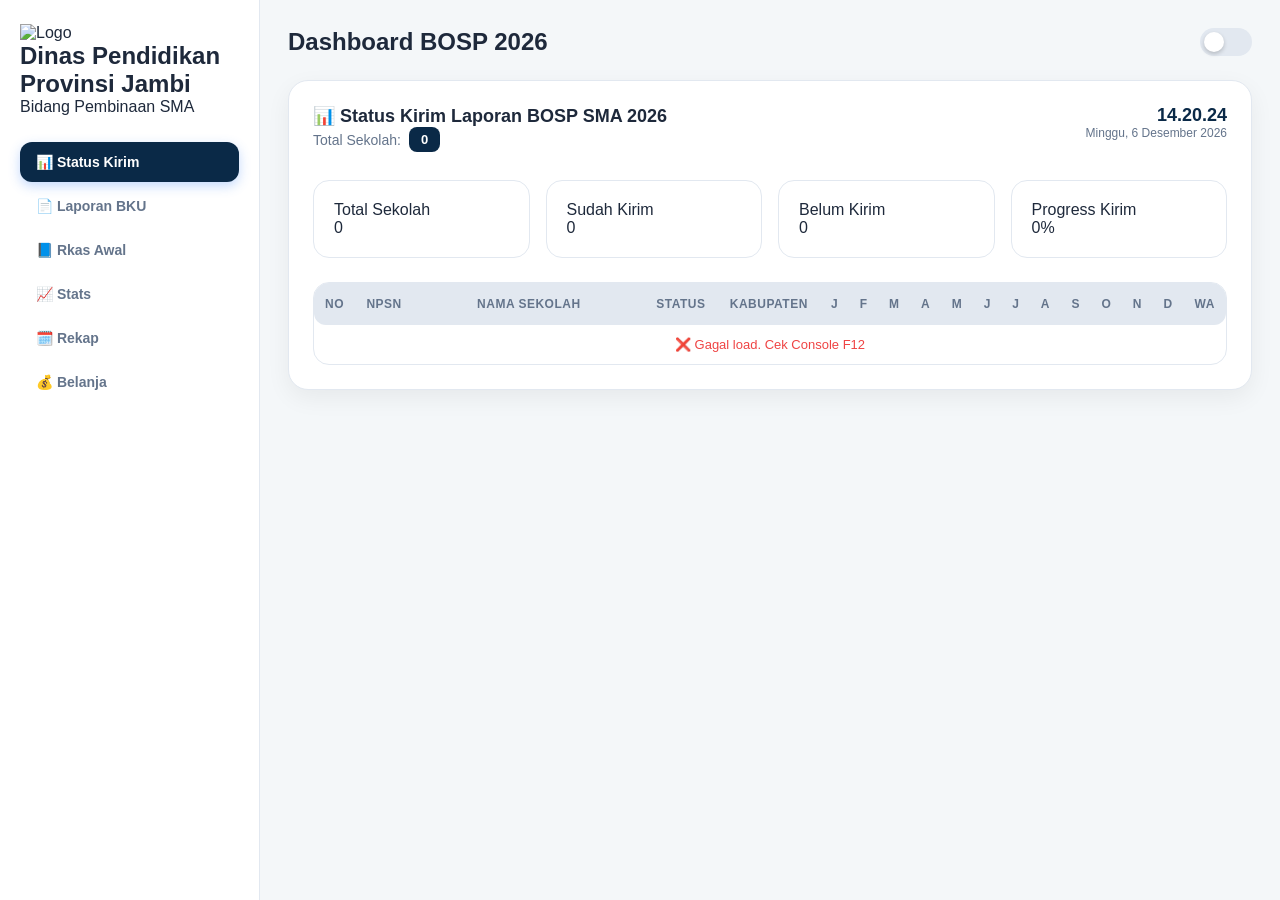
==== commit 06736d64: "index.html" ====
--- a/index.html
+++ b/index.html
@@ -5,14 +5,14 @@
 <title>Dashboard BOSP SMA Jambi 2026</title>
 <style>
   :root{
-    --navy:#0A2947;--hijau:#10b981;--merah:#ef4444;--biru:#3b82f6;--kuning:#f59e0b;--orange:#f97316;
+    --navy:#0A2947;--hijau:#10b981;--merah:#ef4444;--biru:#3b82f6;--kuning:#f59e0b;
     --bg:#f4f7f9;--card:#ffffff;--text:#1e293b;--muted:#64748b;--border:#e2e8f0;--shadow:0 8px 24px rgba(0,0,0,.06);
   }
   [data-theme="dark"]{
     --bg:#0f172a;--card:#1e293b;--text:#e2e8f0;--muted:#94a3b8;--border:#334155;--shadow:0 8px 24px rgba(0,0,0,.4);
     --navy:#3b82f6;
   }
-  *{box-sizing:border-box;margin:0;padding:0;font-family:'Poppins',sans-serif;transition:.2s}
+  *{box-sizing:border-box;margin:0;padding:0;font-family:'Poppins',sans-serif;transition:.3s}
   body{display:flex;min-height:100vh;background:var(--bg);color:var(--text)}
   
 .sidebar{width:260px;background:var(--card);border-right:1px solid var(--border);padding:24px 20px;display:flex;flex-direction:column;gap:14px;flex-shrink:0;height:100vh;position:sticky;top:0}
@@ -51,18 +51,17 @@
 
   table{width:100%;border-collapse:separate;border-spacing:0;font-size:13px}
   thead{position:sticky;top:0;z-index:10}
-  th{background:var(--border);padding:14px 10px;text-align:center;font-weight:700;font-size:11px;text-transform:uppercase;letter-spacing:.5px;color:var(--muted)}
+  th{background:var(--border);padding:14px 10px;text-align:center;font-weight:700;font-size:12px;text-transform:uppercase;letter-spacing:.5px;color:var(--muted)}
   th:first-child{border-radius:12px 0 0 12px}th:last-child{border-radius:0 12px 12px 0}
-  td{border-bottom:1px solid var(--border);padding:12px 8px;text-align:center}
+  td{border-bottom:1px solid var(--border);padding:12px 10px;text-align:center}
   tbody tr:last-child td{border-bottom:none}
   tbody tr:hover td{background:var(--bg)}
-  td.kiri{text-align:left;font-weight:600;max-width:220px;overflow:hidden;text-overflow:ellipsis;white-space:nowrap}
+  td.kiri{text-align:left;font-weight:600;max-width:240px;overflow:hidden;text-overflow:ellipsis;white-space:nowrap}
 .ok{color:var(--hijau);font-weight:800;font-size:18px}
 .kosong{color:var(--border);font-size:18px}
-.status-badge{padding:5px 12px;border-radius:20px;font-size:11px;font-weight:700;color:#fff;display:inline-block;min-width:60px}
-.status-negeri{background:var(--hijau)}.status-swasta{background:var(--orange)}
-.wa-badge{padding:5px 12px;border-radius:20px;font-size:11px;font-weight:700;background:var(--navy);color:#fff;display:flex;align-items:center;gap:4px;justify-content:center}
-  [data-theme="dark"].wa-badge{background:var(--biru)}
+.status-badge{padding:5px 12px;border-radius:20px;font-size:11px;font-weight:700;color:#fff;display:inline-block}
+.status-aktif{background:var(--hijau)}.status-swasta{background:var(--kuning)}
+.wa-badge{padding:5px 12px;border-radius:20px;font-size:11px;font-weight:700;background:var(--navy);color:#fff}
 .table-wrap{overflow-x:auto;margin-top:18px;border:1px solid var(--border);border-radius:16px;background:var(--card)}
 .badge{background:var(--navy);color:#fff;padding:5px 12px;border-radius:8px;font-size:13px;font-weight:700}
 .page{display:none}.page.active{display:block}
@@ -127,7 +126,7 @@
 function updateClock(){const now=new Date();document.getElementById('jam').textContent=now.toLocaleTimeString('id-ID',{timeZone:'Asia/Jakarta'});document.getElementById('tanggal').textContent=now.toLocaleDateString('id-ID',{weekday:'long',day:'numeric',month:'long',year:'numeric',timeZone:'Asia/Jakarta'});}
 setInterval(updateClock,1000);updateClock();
 document.querySelectorAll('.menu a').forEach(a=>{a.onclick=e=>{e.preventDefault();document.querySelectorAll('.menu a').forEach(x=>x.classList.remove('active'));a.classList.add('active');document.querySelectorAll('.page').forEach(p=>p.classList.remove('active'));document.getElementById(a.dataset.page).classList.add('active');}});
-const clean=(s)=>String(s||'').toLowerCase().replace(/[^a-z]/g,'').trim();
+const clean=(s)=>s.toLowerCase().replace(/[^a-z]/g,'').trim();
 
 async function loadData(){
   if(dataSekolah.length>0)return;
@@ -138,15 +137,12 @@
 
     const iNo=header.indexOf('no');const iNPSN=header.indexOf('npsn');const iNama=header.indexOf('namasekolah');
     const iStatus=header.indexOf('status');const iKab=header.indexOf('kabupaten');const iWa=header.indexOf('statuskirim');
+    // KECAMATAN DIBUANG: gak dipake sama sekali
     const bulan={jan:header.indexOf('januari'),feb:header.indexOf('februari'),mar:header.indexOf('maret'),apr:header.indexOf('april'),mei:header.indexOf('mei'),jun:header.indexOf('juni'),jul:header.indexOf('juli'),agt:header.indexOf('agustus'),sep:header.indexOf('september'),okt:header.indexOf('oktober'),nov:header.indexOf('nopember'),des:header.indexOf('desember')};
 
     dataSekolah=data.slice(1).filter(r=>r[iNPSN]).map(r=>({
-      no:r[iNo]?.toString().trim()||'',
-      npsn:r[iNPSN]?.toString().trim()||'-',
-      nama:r[iNama]?.toString().trim()||'-',
-      status:r[iStatus]?.toString().trim()||'',
-      kab:r?.toString().trim()||'-', // FIX UTAMA: KEMARIN R DOANG
-      wa:r[iWa]?.toString().trim()||'',
+      no:r[iNo]?.toString().trim()||'',npsn:r[iNPSN]?.toString().trim()||'-',nama:r[iNama]?.toString().trim()||'-', // Cuma ambil Nama Sekolah
+      status:r[iStatus]?.toString().trim()||'',kab:r?.toString().trim()||'-',wa:r[iWa]?.toString().trim()||'',
       jan:bulan.jan>-1?r[bulan.jan].toString().trim():'',feb:bulan.feb>-1?r[bulan.feb].toString().trim():'',mar:bulan.mar>-1?r[bulan.mar].toString().trim():'',apr:bulan.apr>-1?r[bulan.apr].toString().trim():'',
       mei:bulan.mei>-1?r[bulan.mei].toString().trim():'',jun:bulan.jun>-1?r[bulan.jun].toString().trim():'',jul:bulan.jul>-1?r[bulan.jul].toString().trim():'',agt:bulan.agt>-1?r[bulan.agt].toString().trim():'',
       sep:bulan.sep>-1?r[bulan.sep].toString().trim():'',okt:bulan.okt>-1?r[bulan.okt].toString().trim():'',nov:bulan.nov>-1?r[bulan.nov].toString().trim():'',des:bulan.des>-1?r[bulan.des].toString().trim():''
@@ -168,16 +164,13 @@
   document.getElementById('statBelum').textContent=belum;
   document.getElementById('statPersen').textContent=persen+'%';
   const body=document.querySelector('#tabelStatus tbody');
-  body.innerHTML=dataSekolah.map(s=>`
-  <tr>
-    <td>${s.no}</td>
-    <td class="kiri">${s.npsn}</td>
-    <td class="kiri" title="${s.nama}">${s.nama}</td>
-    <td><span class="status-badge ${s.status.toLowerCase().includes('negeri')?'status-negeri':'status-swasta'}">${s.status||'-'}</span></td>
+  body.innerHTML=dataSekolah.map(s=>`<tr>
+    <td>${s.no}</td><td class="kiri">${s.npsn}</td><td class="kiri" title="${s.nama}">${s.nama}</td> // title biar hover full
+    <td><span class="status-badge ${s.status.toLowerCase().includes('negeri')?'status-aktif':'status-swasta'}">${s.status||'-'}</span></td>
     <td class="kiri">${s.kab}</td>
     ${['jan','feb','mar','apr','mei','jun','jul','agt','sep','okt','nov','des'].map(m=>`<td>${s[m]&&s[m]!=='BELUM KIRIM'?'<span class="ok">✓</span>':'<span class="kosong">○</span>'}</td>`).join('')}
-    <td><span class="wa-badge">⚠️ ${s.wa||'-'}</span></td>
-  </tr>`).join(''); // FIX: GAK ADA KOMENTAR // DISINI LAGI
+    <td><span class="wa-badge">${s.wa||'-'}</span></td>
+  </tr>`).join('');
 }
 loadData();
 </script>
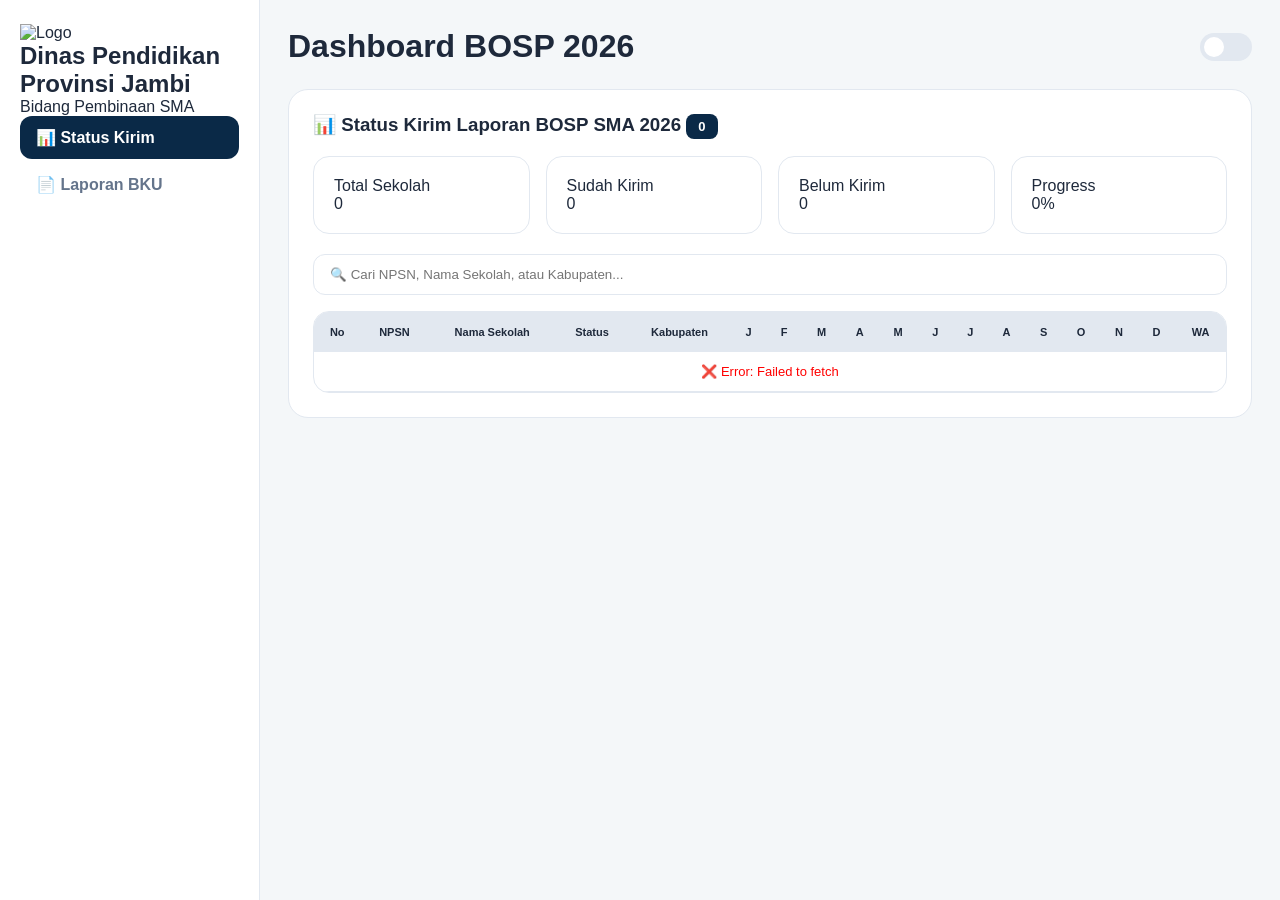
==== commit 668768df: "index.html" ====
--- a/index.html
+++ b/index.html
@@ -1,71 +1,44 @@
 <!DOCTYPE html>
 <html lang="id">
 <head>
-<meta charset="UTF-8"><meta name="viewport" content="width=device-width, initial-scale=1.0">
+<meta charset="UTF-8">
+<meta name="viewport" content="width=device-width, initial-scale=1.0">
 <title>Dashboard BOSP SMA Jambi 2026</title>
 <style>
-  :root{
-    --navy:#0A2947;--hijau:#10b981;--merah:#ef4444;--biru:#3b82f6;--kuning:#f59e0b;
-    --bg:#f4f7f9;--card:#ffffff;--text:#1e293b;--muted:#64748b;--border:#e2e8f0;--shadow:0 8px 24px rgba(0,0,0,.06);
-  }
-  [data-theme="dark"]{
-    --bg:#0f172a;--card:#1e293b;--text:#e2e8f0;--muted:#94a3b8;--border:#334155;--shadow:0 8px 24px rgba(0,0,0,.4);
-    --navy:#3b82f6;
-  }
-  *{box-sizing:border-box;margin:0;padding:0;font-family:'Poppins',sans-serif;transition:.3s}
+  :root{--navy:#0A2947;--hijau:#10b981;--merah:#ef4444;--biru:#3b82f6;--orange:#f97316;--bg:#f4f7f9;--card:#fff;--text:#1e293b;--muted:#64748b;--border:#e2e8f0;}
+  [data-theme=dark]{--bg:#0f172a;--card:#1e293b;--text:#e2e8f0;--muted:#94a3b8;--border:#334155;--navy:#3b82f6}
+  *{box-sizing:border-box;margin:0;padding:0;font-family:Poppins,sans-serif}
   body{display:flex;min-height:100vh;background:var(--bg);color:var(--text)}
-  
-.sidebar{width:260px;background:var(--card);border-right:1px solid var(--border);padding:24px 20px;display:flex;flex-direction:column;gap:14px;flex-shrink:0;height:100vh;position:sticky;top:0}
-.sidebar.logo{display:flex;flex-direction:column;align-items:center;gap:12px;padding-bottom:20px;border-bottom:1px solid var(--border);text-align:center}
-.sidebar.logo img{width:56px;height:56px;object-fit:contain;border-radius:12px}
-.sidebar.logo h2{font-size:15px;font-weight:700;line-height:1.3;color:var(--text)}
-.sidebar.logo p{font-size:12px;color:var(--muted)}
-.menu{list-style:none;display:flex;flex-direction:column;gap:4px;margin-top:12px}
-.menu a{display:flex;align-items:center;gap:12px;padding:12px 16px;border-radius:12px;text-decoration:none;color:var(--muted);font-weight:600;font-size:14px}
-.menu a:hover{background:var(--border)}
-.menu a.active{background:var(--navy);color:#fff;box-shadow:0 4px 12px rgba(59,130,246,.3)}
-
-.main{flex:1;padding:28px;overflow-y:auto}
-.topbar{display:flex;justify-content:space-between;align-items:center;margin-bottom:24px}
-.topbar h1{font-size:24px;font-weight:700}
-.theme-toggle{width:52px;height:28px;background:var(--border);border-radius:20px;position:relative;cursor:pointer;border:none}
-.theme-toggle span{position:absolute;top:4px;left:4px;width:20px;height:20px;background:#fff;border-radius:50%;transition:left.3s;box-shadow:0 2px 4px rgba(0,0,0,.2)}
-  [data-theme="dark"].theme-toggle span{left:28px;background:var(--navy)}
-
-.card{background:var(--card);border:1px solid var(--border);border-radius:20px;padding:24px;box-shadow:var(--shadow)}
-.card-header{display:flex;justify-content:space-between;align-items:flex-start;margin-bottom:8px;flex-wrap:wrap;gap:10px}
-.card h3{font-size:18px;font-weight:700}
-.clock{text-align:right}
-.clock #jam{font-size:18px;font-weight:700;color:var(--navy)}
-.clock #tanggal{font-size:12px;color:var(--muted)}
-.card p.sub{color:var(--muted);font-size:14px;margin-bottom:20px;display:flex;align-items:center;gap:8px}
-
-.stats-grid{display:grid;grid-template-columns:repeat(4,1fr);gap:16px;margin-bottom:24px}
-.stat-card{border:1px solid var(--border);border-radius:16px;padding:20px;background:var(--card)}
-.stat-card.label{font-size:12px;color:var(--muted);font-weight:600;margin-bottom:8px;text-transform:uppercase;letter-spacing:.5px}
-.stat-card.angka{font-size:32px;font-weight:800;line-height:1}
-.stat-total.angka{color:var(--navy)}
-.stat-sudah.angka{color:var(--hijau)}
-.stat-belum.angka{color:var(--merah)}
-.stat-persen.angka{color:var(--biru)}
-
-  table{width:100%;border-collapse:separate;border-spacing:0;font-size:13px}
-  thead{position:sticky;top:0;z-index:10}
-  th{background:var(--border);padding:14px 10px;text-align:center;font-weight:700;font-size:12px;text-transform:uppercase;letter-spacing:.5px;color:var(--muted)}
-  th:first-child{border-radius:12px 0 0 12px}th:last-child{border-radius:0 12px 12px 0}
-  td{border-bottom:1px solid var(--border);padding:12px 10px;text-align:center}
-  tbody tr:last-child td{border-bottom:none}
-  tbody tr:hover td{background:var(--bg)}
-  td.kiri{text-align:left;font-weight:600;max-width:240px;overflow:hidden;text-overflow:ellipsis;white-space:nowrap}
-.ok{color:var(--hijau);font-weight:800;font-size:18px}
-.kosong{color:var(--border);font-size:18px}
-.status-badge{padding:5px 12px;border-radius:20px;font-size:11px;font-weight:700;color:#fff;display:inline-block}
-.status-aktif{background:var(--hijau)}.status-swasta{background:var(--kuning)}
-.wa-badge{padding:5px 12px;border-radius:20px;font-size:11px;font-weight:700;background:var(--navy);color:#fff}
-.table-wrap{overflow-x:auto;margin-top:18px;border:1px solid var(--border);border-radius:16px;background:var(--card)}
-.badge{background:var(--navy);color:#fff;padding:5px 12px;border-radius:8px;font-size:13px;font-weight:700}
-.page{display:none}.page.active{display:block}
-  @media(max-width:900px){.stats-grid{grid-template-columns:repeat(2,1fr)}.sidebar{display:none}.main{padding:16px}}
+ .sidebar{width:260px;background:var(--card);border-right:1px solid var(--border);padding:24px 20px;height:100vh;position:sticky;top:0}
+ .sidebar.logo{text-align:center;border-bottom:1px solid var(--border);padding-bottom:20px;margin-bottom:12px}
+ .sidebar.logo img{width:56px;height:56px;border-radius:12px}
+ .sidebar.logo h2{font-size:15px;font-weight:700}
+ .menu{list-style:none;display:flex;flex-direction:column;gap:4px}
+ .menu a{display:flex;align-items:center;gap:12px;padding:12px 16px;border-radius:12px;text-decoration:none;color:var(--muted);font-weight:600}
+ .menu a.active{background:var(--navy);color:#fff}
+ .main{flex:1;padding:28px;overflow-y:auto}
+ .topbar{display:flex;justify-content:space-between;align-items:center;margin-bottom:24px}
+ .theme-toggle{width:52px;height:28px;background:var(--border);border-radius:20px;position:relative;border:none;cursor:pointer}
+ .theme-toggle span{position:absolute;top:4px;left:4px;width:20px;height:20px;background:#fff;border-radius:50%;transition:left.3s}
+  [data-theme=dark].theme-toggle span{left:28px}
+ .card{background:var(--card);border:1px solid var(--border);border-radius:20px;padding:24px}
+ .stats-grid{display:grid;grid-template-columns:repeat(4,1fr);gap:16px;margin:20px 0}
+ .stat-card{border:1px solid var(--border);border-radius:16px;padding:20px;background:var(--card)}
+ .stat-card.angka{font-size:32px;font-weight:800}
+ .filter-bar{margin-bottom:16px}
+ .search-box{width:100%;padding:12px 16px;border-radius:12px;border:1px solid var(--border);background:var(--card);color:var(--text)}
+  table{width:100%;border-collapse:collapse;font-size:13px}
+  th{background:var(--border);padding:14px 10px;text-align:center;font-weight:700;font-size:11px}
+  td{border-bottom:1px solid var(--border);padding:12px 8px;text-align:center}
+  td.kiri{text-align:left}
+ .ok{color:var(--hijau);font-weight:800;font-size:18px}
+ .kosong{color:var(--border);font-size:18px}
+ .status-badge{padding:5px 12px;border-radius:20px;font-size:11px;font-weight:700;color:#fff}
+ .status-negeri{background:var(--hijau)}
+ .status-swasta{background:var(--orange)}
+ .wa-badge{padding:6px 12px;border-radius:20px;font-size:11px;font-weight:700;background:var(--navy);color:#fff}
+ .table-wrap{overflow-x:auto;border:1px solid var(--border);border-radius:16px;background:var(--card)}
+ .badge{background:var(--navy);color:#fff;padding:5px 12px;border-radius:8px;font-size:13px;font-weight:700}
 </style>
 </head>
 <body>
@@ -75,12 +48,8 @@
       <div><h2>Dinas Pendidikan<br>Provinsi Jambi</h2><p>Bidang Pembinaan SMA</p></div>
     </div>
     <ul class="menu">
-      <li><a href="#" class="active" data-page="status">📊 Status Kirim</a></li>
-      <li><a href="#" data-page="bku">📄 Laporan BKU</a></li>
-      <li><a href="#" data-page="rkas">📘 Rkas Awal</a></li>
-      <li><a href="#" data-page="stats">📈 Stats</a></li>
-      <li><a href="#" data-page="rekap">🗓️ Rekap</a></li>
-      <li><a href="#" data-page="belanja">💰 Belanja</a></li>
+      <li><a href="#" class="active">📊 Status Kirim</a></li>
+      <li><a href="#">📄 Laporan BKU</a></li>
     </ul>
   </aside>
   <main class="main">
@@ -88,69 +57,74 @@
       <h1>Dashboard BOSP 2026</h1>
       <button class="theme-toggle" id="themeBtn"><span></span></button>
     </div>
-    <section id="status" class="page active">
-      <div class="card">
-        <div class="card-header">
-          <div>
-            <h3>📊 Status Kirim Laporan BOSP SMA 2026</h3>
-            <p class="sub">Total Sekolah: <span class="badge" id="totalSekolah">0</span></p>
-          </div>
-          <div class="clock"><div id="jam">00:00:00</div><div id="tanggal">Senin, 5 Mei 2026</div></div>
-        </div>
-        <div class="stats-grid">
-          <div class="stat-card stat-total"><div class="label">Total Sekolah</div><div class="angka" id="statTotal">0</div></div>
-          <div class="stat-card stat-sudah"><div class="label">Sudah Kirim</div><div class="angka" id="statSudah">0</div></div>
-          <div class="stat-card stat-belum"><div class="label">Belum Kirim</div><div class="angka" id="statBelum">0</div></div>
-          <div class="stat-card stat-persen"><div class="label">Progress Kirim</div><div class="angka" id="statPersen">0%</div></div>
-        </div>
-        <div class="table-wrap">
-          <table id="tabelStatus">
-            <thead><tr><th>No</th><th class="kiri">NPSN</th><th class="kiri" style="min-width:220px">Nama Sekolah</th><th>Status</th><th class="kiri">Kabupaten</th><th>J</th><th>F</th><th>M</th><th>A</th><th>M</th><th>J</th><th>J</th><th>A</th><th>S</th><th>O</th><th>N</th><th>D</th><th>WA</th></tr></thead>
-            <tbody><tr><td colspan="18">⏳ Loading...</td></tr></tbody>
-          </table>
-        </div>
+    <div class="card">
+      <h3>📊 Status Kirim Laporan BOSP SMA 2026 <span class="badge" id="totalSekolah">0</span></h3>
+      <div class="stats-grid">
+        <div class="stat-card"><div>Total Sekolah</div><div class="angka" id="statTotal">0</div></div>
+        <div class="stat-card"><div>Sudah Kirim</div><div class="angka" id="statSudah">0</div></div>
+        <div class="stat-card"><div>Belum Kirim</div><div class="angka" id="statBelum">0</div></div>
+        <div class="stat-card"><div>Progress</div><div class="angka" id="statPersen">0%</div></div>
       </div>
-    </section>
+      <div class="filter-bar">
+        <input type="text" class="search-box" id="searchInput" placeholder="🔍 Cari NPSN, Nama Sekolah, atau Kabupaten...">
+      </div>
+      <div class="table-wrap">
+        <table id="tabelStatus">
+          <thead><tr><th>No</th><th class="kiri">NPSN</th><th class="kiri">Nama Sekolah</th><th>Status</th><th class="kiri">Kabupaten</th><th>J</th><th>F</th><th>M</th><th>A</th><th>M</th><th>J</th><th>J</th><th>A</th><th>S</th><th>O</th><th>N</th><th>D</th><th>WA</th></tr></thead>
+          <tbody><tr><td colspan="18">⏳ Loading...</td></tr></tbody>
+        </table>
+      </div>
+    </div>
   </main>
 <script>
-const CSV_URL = "https://script.google.com/macros/s/AKfycbwMxmNRScZrparzArqIHwDS1GOJ08PoqbqmNgFdEU1L_A_ycR7HIGUA7Ics2BUjIGcD3w/exec";
-let dataSekolah = [];
+const CSV_URL="https://script.google.com/macros/s/AKfycbwMxmNRScZrparzArqIHwDS1GOJ08PoqbqmNgFdEU1L_A_ycR7HIGUA7Ics2BUjIGcD3w/exec";
+let dataSekolah=[],dataFiltered=[];
 
-// THEME
-const btn=document.getElementById('themeBtn');
-const saved=localStorage.getItem('theme')||'light';
-document.documentElement.setAttribute('data-theme',saved);
-btn.onclick=()=>{const t=document.documentElement.getAttribute('data-theme')==='dark'?'light':'dark';document.documentElement.setAttribute('data-theme',t);localStorage.setItem('theme',t);}
+document.getElementById('themeBtn').onclick=()=>{
+  const t=document.documentElement.getAttribute('data-theme')==='dark'?'light':'dark';
+  document.documentElement.setAttribute('data-theme',t);
+  localStorage.setItem('theme',t);
+}
+document.documentElement.setAttribute('data-theme',localStorage.getItem('theme')||'light');
 
-// JAM
-function updateClock(){const now=new Date();document.getElementById('jam').textContent=now.toLocaleTimeString('id-ID',{timeZone:'Asia/Jakarta'});document.getElementById('tanggal').textContent=now.toLocaleDateString('id-ID',{weekday:'long',day:'numeric',month:'long',year:'numeric',timeZone:'Asia/Jakarta'});}
-setInterval(updateClock,1000);updateClock();
-document.querySelectorAll('.menu a').forEach(a=>{a.onclick=e=>{e.preventDefault();document.querySelectorAll('.menu a').forEach(x=>x.classList.remove('active'));a.classList.add('active');document.querySelectorAll('.page').forEach(p=>p.classList.remove('active'));document.getElementById(a.dataset.page).classList.add('active');}});
-const clean=(s)=>s.toLowerCase().replace(/[^a-z]/g,'').trim();
+const clean=s=>String(s||'').toLowerCase().replace(/[^a-z]/g,'').trim();
 
 async function loadData(){
-  if(dataSekolah.length>0)return;
   try{
     const res=await fetch(CSV_URL+'?t='+Date.now());
     const data=await res.json();
-    const header=data[0].map(clean);
-
-    const iNo=header.indexOf('no');const iNPSN=header.indexOf('npsn');const iNama=header.indexOf('namasekolah');
-    const iStatus=header.indexOf('status');const iKab=header.indexOf('kabupaten');const iWa=header.indexOf('statuskirim');
-    // KECAMATAN DIBUANG: gak dipake sama sekali
-    const bulan={jan:header.indexOf('januari'),feb:header.indexOf('februari'),mar:header.indexOf('maret'),apr:header.indexOf('april'),mei:header.indexOf('mei'),jun:header.indexOf('juni'),jul:header.indexOf('juli'),agt:header.indexOf('agustus'),sep:header.indexOf('september'),okt:header.indexOf('oktober'),nov:header.indexOf('nopember'),des:header.indexOf('desember')};
+    const h=data[0].map(clean);
+    const iNo=h.indexOf('no'),iNPSN=h.indexOf('npsn'),iNama=h.indexOf('namasekolah'),
+          iStatus=h.indexOf('status'),iKab=h.indexOf('kabupaten')>-1?h.indexOf('kabupaten'):h.indexOf('kabkota'),
+          iWa=h.indexOf('statuskirim'),
+          b={jan:h.indexOf('januari'),feb:h.indexOf('februari'),mar:h.indexOf('maret'),apr:h.indexOf('april'),
+             mei:h.indexOf('mei'),jun:h.indexOf('juni'),jul:h.indexOf('juli'),agt:h.indexOf('agustus'),
+             sep:h.indexOf('september'),okt:h.indexOf('oktober'),nov:h.indexOf('nopember'),des:h.indexOf('desember')};
 
     dataSekolah=data.slice(1).filter(r=>r[iNPSN]).map(r=>({
-      no:r[iNo]?.toString().trim()||'',npsn:r[iNPSN]?.toString().trim()||'-',nama:r[iNama]?.toString().trim()||'-', // Cuma ambil Nama Sekolah
-      status:r[iStatus]?.toString().trim()||'',kab:r?.toString().trim()||'-',wa:r[iWa]?.toString().trim()||'',
-      jan:bulan.jan>-1?r[bulan.jan].toString().trim():'',feb:bulan.feb>-1?r[bulan.feb].toString().trim():'',mar:bulan.mar>-1?r[bulan.mar].toString().trim():'',apr:bulan.apr>-1?r[bulan.apr].toString().trim():'',
-      mei:bulan.mei>-1?r[bulan.mei].toString().trim():'',jun:bulan.jun>-1?r[bulan.jun].toString().trim():'',jul:bulan.jul>-1?r[bulan.jul].toString().trim():'',agt:bulan.agt>-1?r[bulan.agt].toString().trim():'',
-      sep:bulan.sep>-1?r[bulan.sep].toString().trim():'',okt:bulan.okt>-1?r[bulan.okt].toString().trim():'',nov:bulan.nov>-1?r[bulan.nov].toString().trim():'',des:bulan.des>-1?r[bulan.des].toString().trim():''
+      no:r[iNo]?.toString().trim()||'',
+      npsn:r[iNPSN]?.toString().trim()||'-',
+      nama:r[iNama]?.toString().trim()||'-',
+      status:r[iStatus]?.toString().trim()||'',
+      kab:iKab>-1?r[iKab].toString().trim():'-',
+      wa:r[iWa]?.toString().trim()||'-',
+      jan:b.jan>-1?r[b.jan].toString().trim():'',feb:b.feb>-1?r[b.feb].toString().trim():'',
+      mar:b.mar>-1?r[b.mar].toString().trim():'',apr:b.apr>-1?r[b.apr].toString().trim():'',
+      mei:b.mei>-1?r[b.mei].toString().trim():'',jun:b.jun>-1?r[b.jun].toString().trim():'',
+      jul:b.jul>-1?r[b.jul].toString().trim():'',agt:b.agt>-1?r[b.agt].toString().trim():'',
+      sep:b.sep>-1?r[b.sep].toString().trim():'',okt:b.okt>-1?r[b.okt].toString().trim():'',
+      nov:b.nov>-1?r[b.nov].toString().trim():'',des:b.des>-1?r[b.des].toString().trim():''
     }));
+    dataFiltered=[...dataSekolah];
     renderTabel();
+
+    document.getElementById('searchInput').oninput=e=>{
+      const q=e.target.value.toLowerCase().trim();
+      dataFiltered=q===''? [...dataSekolah] : dataSekolah.filter(s=>s.npsn.includes(q)||s.nama.toLowerCase().includes(q)||s.kab.toLowerCase().includes(q));
+      renderTabel();
+    }
   }catch(e){
-    console.error('ERROR:',e);
-    document.querySelector('#tabelStatus tbody').innerHTML=`<tr><td colspan="18" style="color:var(--merah)">❌ Gagal load. Cek Console F12</td></tr>`
+    document.querySelector('#tabelStatus tbody').innerHTML=`<tr><td colspan="18" style="color:red">❌ Error: ${e.message}</td></tr>`
   }
 }
 
@@ -163,14 +137,18 @@
   document.getElementById('statSudah').textContent=sudah;
   document.getElementById('statBelum').textContent=belum;
   document.getElementById('statPersen').textContent=persen+'%';
-  const body=document.querySelector('#tabelStatus tbody');
-  body.innerHTML=dataSekolah.map(s=>`<tr>
-    <td>${s.no}</td><td class="kiri">${s.npsn}</td><td class="kiri" title="${s.nama}">${s.nama}</td> // title biar hover full
-    <td><span class="status-badge ${s.status.toLowerCase().includes('negeri')?'status-aktif':'status-swasta'}">${s.status||'-'}</span></td>
-    <td class="kiri">${s.kab}</td>
-    ${['jan','feb','mar','apr','mei','jun','jul','agt','sep','okt','nov','des'].map(m=>`<td>${s[m]&&s[m]!=='BELUM KIRIM'?'<span class="ok">✓</span>':'<span class="kosong">○</span>'}</td>`).join('')}
-    <td><span class="wa-badge">${s.wa||'-'}</span></td>
-  </tr>`).join('');
+  
+  document.querySelector('#tabelStatus tbody').innerHTML=dataFiltered.map(s=>`
+    <tr>
+      <td>${s.no}</td>
+      <td class="kiri">${s.npsn}</td>
+      <td class="kiri" title="${s.nama}">${s.nama}</td>
+      <td><span class="status-badge ${s.status.toLowerCase().includes('negeri')?'status-negeri':'status-swasta'}">${s.status||'-'}</span></td>
+      <td class="kiri">${s.kab}</td>
+      ${['jan','feb','mar','apr','mei','jun','jul','agt','sep','okt','nov','des'].map(m=>`<td>${s[m]&&s[m]!=='BELUM KIRIM'?'<span class="ok">✓</span>':'<span class="kosong">○</span>'}</td>`).join('')}
+      <td><span class="wa-badge">⚠️ ${s.wa}</span></td>
+    </tr>
+  `).join('');
 }
 loadData();
 </script>
